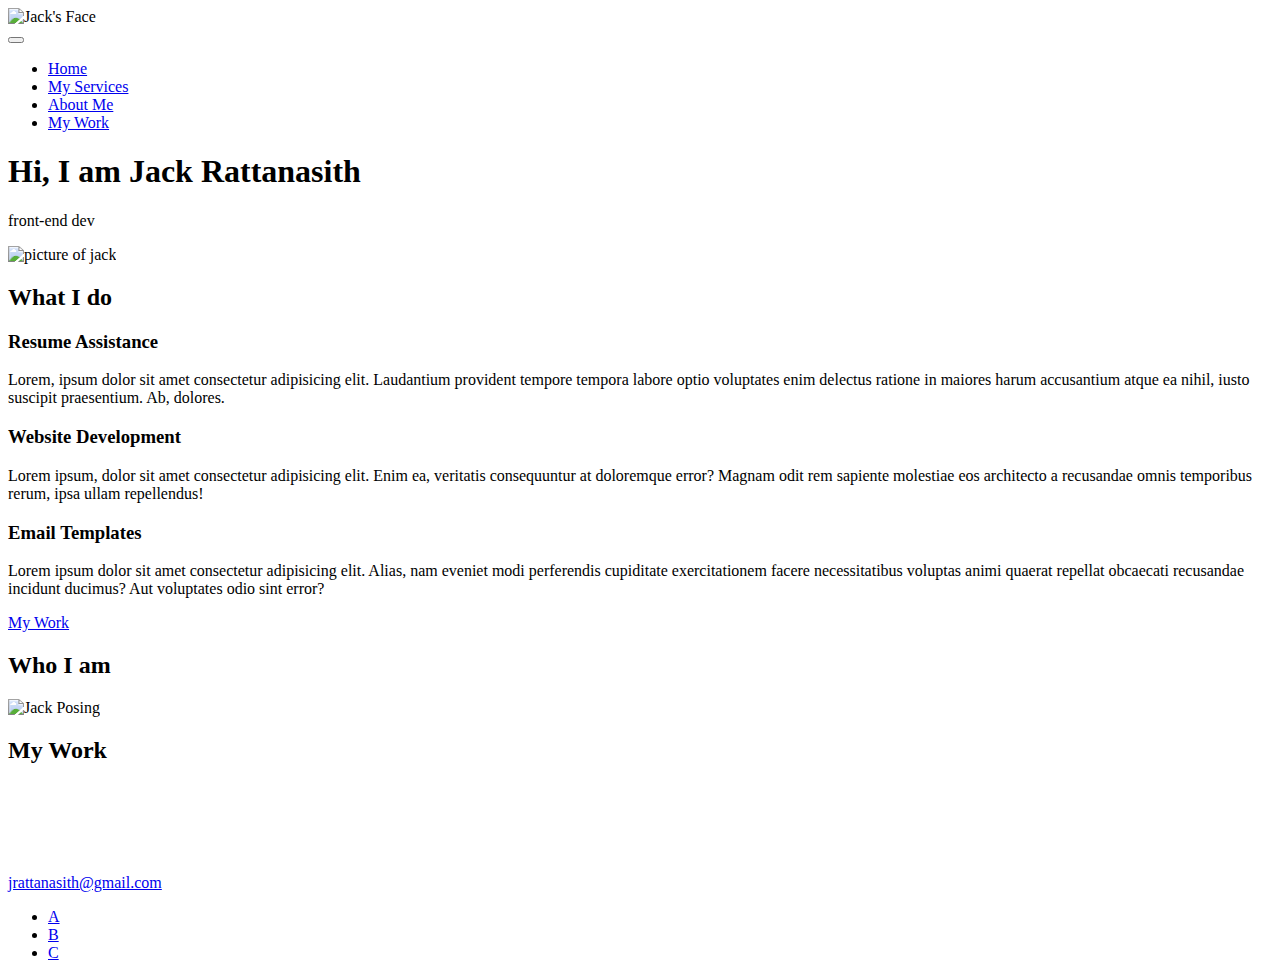
==== index.html @ 310f14c0 "first-actual-commit" ====
<!DOCTYPE html>

<html>
    <head>
        <meta charset="utf-8">
        <meta http-equiv="X-UA-Compatible" content="IE=edge">
        <meta name="description" content="">
        <meta name="viewport" content="width=device-width, initial-scale=1">
        <link rel="stylesheet" href="style.css">
        <title>Jack Rattanasith's Portfolio Website</title>
    </head>
    <body>
        <header>
            <div class="logo">
                <img src="#" alt="Jack's Face"> 
            </div>
            <button class="nav-toggle" aria-label="toggle navigation">
                <span class="hamburger"></span>
            </button>
            <nav class="nav">
                <ul class="nav__list">
                    <li class="nav-item"><a href="#home" class="nav__link">Home</a></li>
                    <li class="nav-item"><a href="#services" class="nav__link">My Services</a></li>
                    <li class="nav-item"><a href="#about" class="nav__link">About Me</a></li>
                    <li class="nav-item"><a href="#work" class="nav__link">My Work</a></li>
                </ul>
            </nav>
        </header>
        
        <!-- Introduction -->
        <section class="intro" id="home">
            <h1 class="section__title section__title--intro">
                Hi, I am <strong>Jack Rattanasith</strong>
            </h1>
            <p class="section__subtitle section__subtitle--intro">front-end dev</p>
            <img src="#" alt="picture of jack">
        </section>
        
        <!-- My Services -->
        <section class="my-services" id="services">
            <h2 class="section__title section_title--services">What I do</h2>
            <div class="services">
                <div class="service">
                    <h3>Resume Assistance</h3>
                    <p>Lorem, ipsum dolor sit amet consectetur adipisicing elit. Laudantium provident tempore tempora labore optio voluptates enim delectus ratione in maiores harum accusantium atque ea nihil, iusto suscipit praesentium. Ab, dolores.</p>
                </div> <!-- service -->

                <div class="service">
                <h3>Website Development</h3>
                <p>Lorem ipsum, dolor sit amet consectetur adipisicing elit. Enim ea, veritatis consequuntur at doloremque error? Magnam odit rem sapiente molestiae eos architecto a recusandae omnis temporibus rerum, ipsa ullam repellendus!</p>
                </div> <!-- service -->

                <div class="service">
                <h3>Email Templates</h3>
                <p>Lorem ipsum dolor sit amet consectetur adipisicing elit. Alias, nam eveniet modi perferendis cupiditate exercitationem facere necessitatibus voluptas animi quaerat repellat obcaecati recusandae incidunt ducimus? Aut voluptates odio sint error?</p>
                </div> <!-- service -->
            </div>  <!-- services -->

            <a href="#work" class="btn">My Work</a>
        </section>

        <!-- About Me -->

        <section class="about-me" id="about">
            <h2 class="section__title section__title--about">Who I am</h2>
            <p class="section__subtitle section __subtitle--about"></p>

            <div class="about-me__body">
                <p></p>
                <p></p>
            </div>

            <img src="#" alt="Jack Posing">
        </section>

        <!-- My Work -->
        <section class="my-work" id="work">
            <h2 class="section__title">My Work</h2>
            <p class="section__subtitle"></p>

            <!-- Portfolio item #1 -->
            <div class="portfolio">
                <a href="#" class="portfolio__item">
                    <img src="#" alt="" class="portfolio__img">
                </a>

            <!-- Portfolio item #1 -->
            <div class="portfolio">
                <a href="#" class="portfolio__item">
                    <img src="#" alt="" class="portfolio__img">
                </a>

            <!-- Portfolio item #1 -->
            <div class="portfolio">
                <a href="#" class="portfolio__item">
                    <img src="#" alt="" class="portfolio__img">
                </a>

            <!-- Portfolio item #1 -->
            <div class="portfolio">
                <a href="#" class="portfolio__item">
                    <img src="#" alt="" class="portfolio__img">
                </a>

            <!-- Portfolio item #1 -->
            <div class="portfolio">
                <a href="#" class="portfolio__item">
                    <img src="#" alt="" class="portfolio__img">
                </a>
            </div>
        </section>

        <script src="index.js" async defer></script>
    
    <!-- Footer -->
        <footer>
            <a href="mailto:jrattaasith@gmail.com" class="footer-link">jrattanasith@gmail.com</a>
            <ul class="social-list">
                <li class="social-list__item"><a class="social-list__link" href="https://twitter.com/JerceusPackson">A</a></li>
                <li class="social-list__item"><a class="social-list__link" href="https://github.com/jrattanasith">B</a></li>
                <li class="social-list__item"><a class="social-list__link" href="https://dev.to/jrattanasith">C</a></li>
            </ul>
        </footer>
    </body>
</html>
---- style.css ----
@media screen and (max-width: 1200px) {
    .main-container{
      width: 95%;
    }
  }

  @media screen and (max-width: 800px) {
    .intro-wrapper{
      
    grid-template-columns: 1fr;
    grid-template-areas: 
        'nav-wrapper'
        'left-column' 
        'right-column'
    ;
    }
    .right-column{
      justify-content: center;
    }
  }
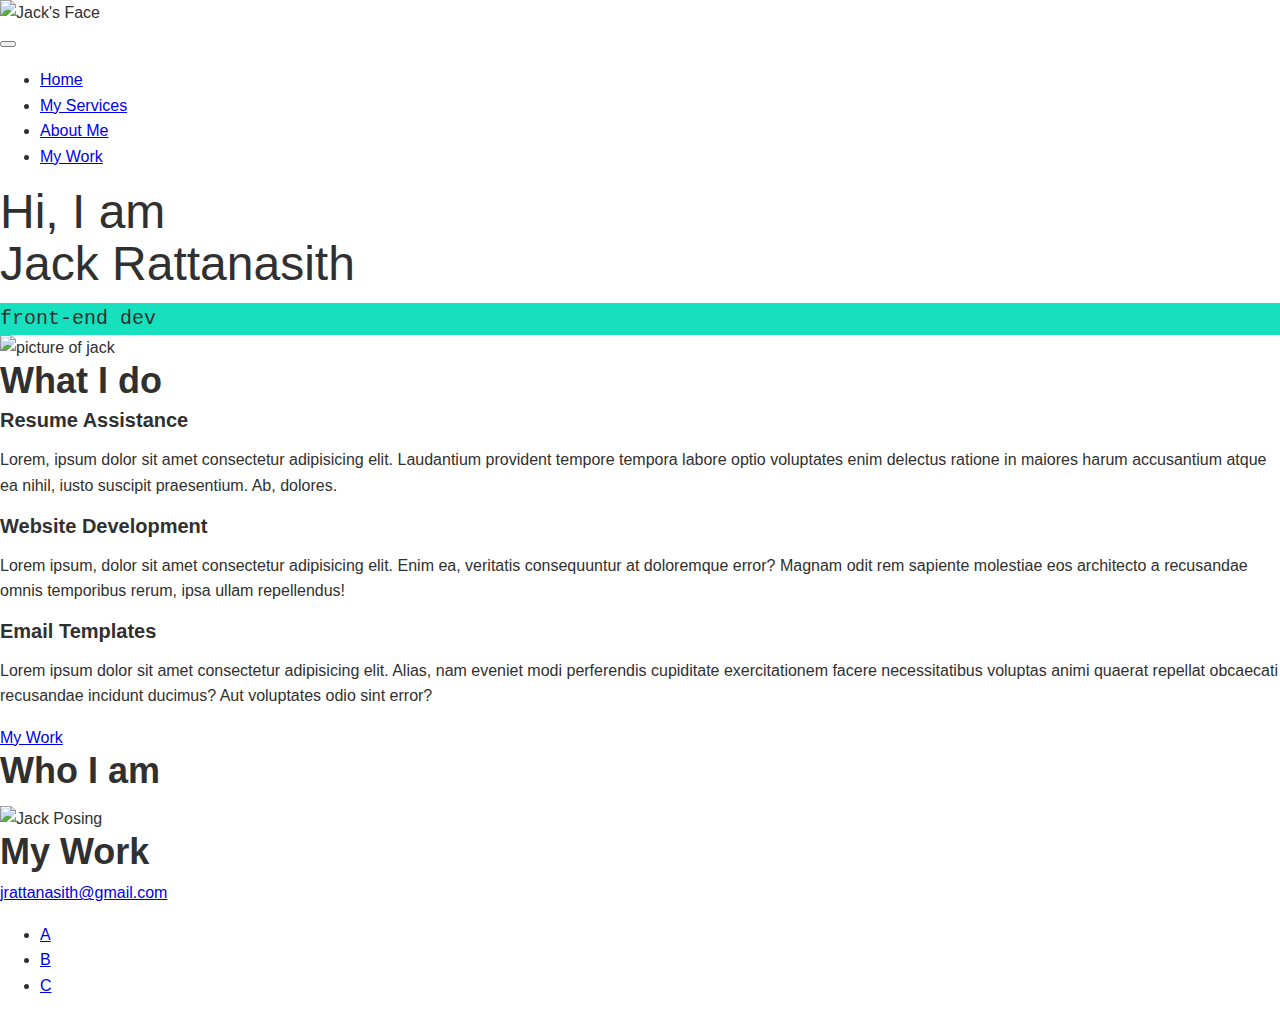
==== commit fe3f66a4: "finished chaper 7 of the video" ====
--- a/index.html
+++ b/index.html
@@ -7,6 +7,9 @@
         <meta name="description" content="">
         <meta name="viewport" content="width=device-width, initial-scale=1">
         <link rel="stylesheet" href="style.css">
+
+        <!-- Add a better font later -->
+        <link href="https://fonts.googleapis.com/css2?family=Roboto+Mono:wght@500&display=swap" rel="stylesheet">
         <title>Jack Rattanasith's Portfolio Website</title>
     </head>
     <body>
--- a/style.css
+++ b/style.css
@@ -1,20 +1,85 @@
-@media screen and (max-width: 1200px) {
-    .main-container{
-      width: 95%;
-    }
+ *,
+ *::before,
+ *::after {
+  box-sizing: border-box;
+ }
+
+/* Custom Properties, update for my own design */
+
+ :root {
+  --ff-primary: 'Source Sans Pro', sans-serif;
+  --ff-secondary:'Source Code Pro', monospace;
+
+  --fw-reg: 300;
+  --fw-bold: 900;
+
+  --clr-bg: #fff;
+  --clr-dark: #303030;
+  --clr-accent: #16e0bd;
+ 
+  --fs-h1: 3rem;
+  --fs-h2: 2.25rem;
+  --fs-h3: 1.25rem;
+  --fs-body: 1rem;
+}
+
+.section__title {
+margin-bottom: .25em;
+}
+
+.section__title--intro{
+  font-weight: var(--fw-reg);
+}
+
+.section__title--intro strong {
+display: block;
+}
+
+.section__subtitle{
+  margin: 0;
+  font-size: var(--fs-h3);
+}
+
+.section__subtitle--intro,
+.section__subtitle--about {
+  background: var(--clr-accent);
+  font-family: var(--ff-secondary);
+}
+
+@media screen and (max-width: 800px) {
+  :root {
+    --fs-h1: 4.5rem;
+    --fs-h2: 3.75rem;
+    --fs-h3: 1.5rem;
+    --fs-body: 1.125rem;
   }
+}
 
-  @media screen and (max-width: 800px) {
-    .intro-wrapper{
-      
-    grid-template-columns: 1fr;
-    grid-template-areas: 
-        'nav-wrapper'
-        'left-column' 
-        'right-column'
-    ;
-    }
-    .right-column{
-      justify-content: center;
-    }
-  }+/* General Styles */
+
+body{
+  background: var(--clr-light);
+  color: var(--clr-dark);
+  margin: 0;
+  font-family: var(--ff-primary);
+  font-size: var(--fs-body);
+  line-height: 1.6;
+}
+
+img{
+  display: block;
+  max-width: 100%;
+}
+
+/* Typography */
+
+h1,
+h2,
+h3 {
+  line-height: 1.1;
+  margin: 0;
+}
+
+h1 {  font-size: var(--fs-h1)}
+h2 {  font-size: var(--fs-h2)}
+h3 {  font-size: var(--fs-h3)}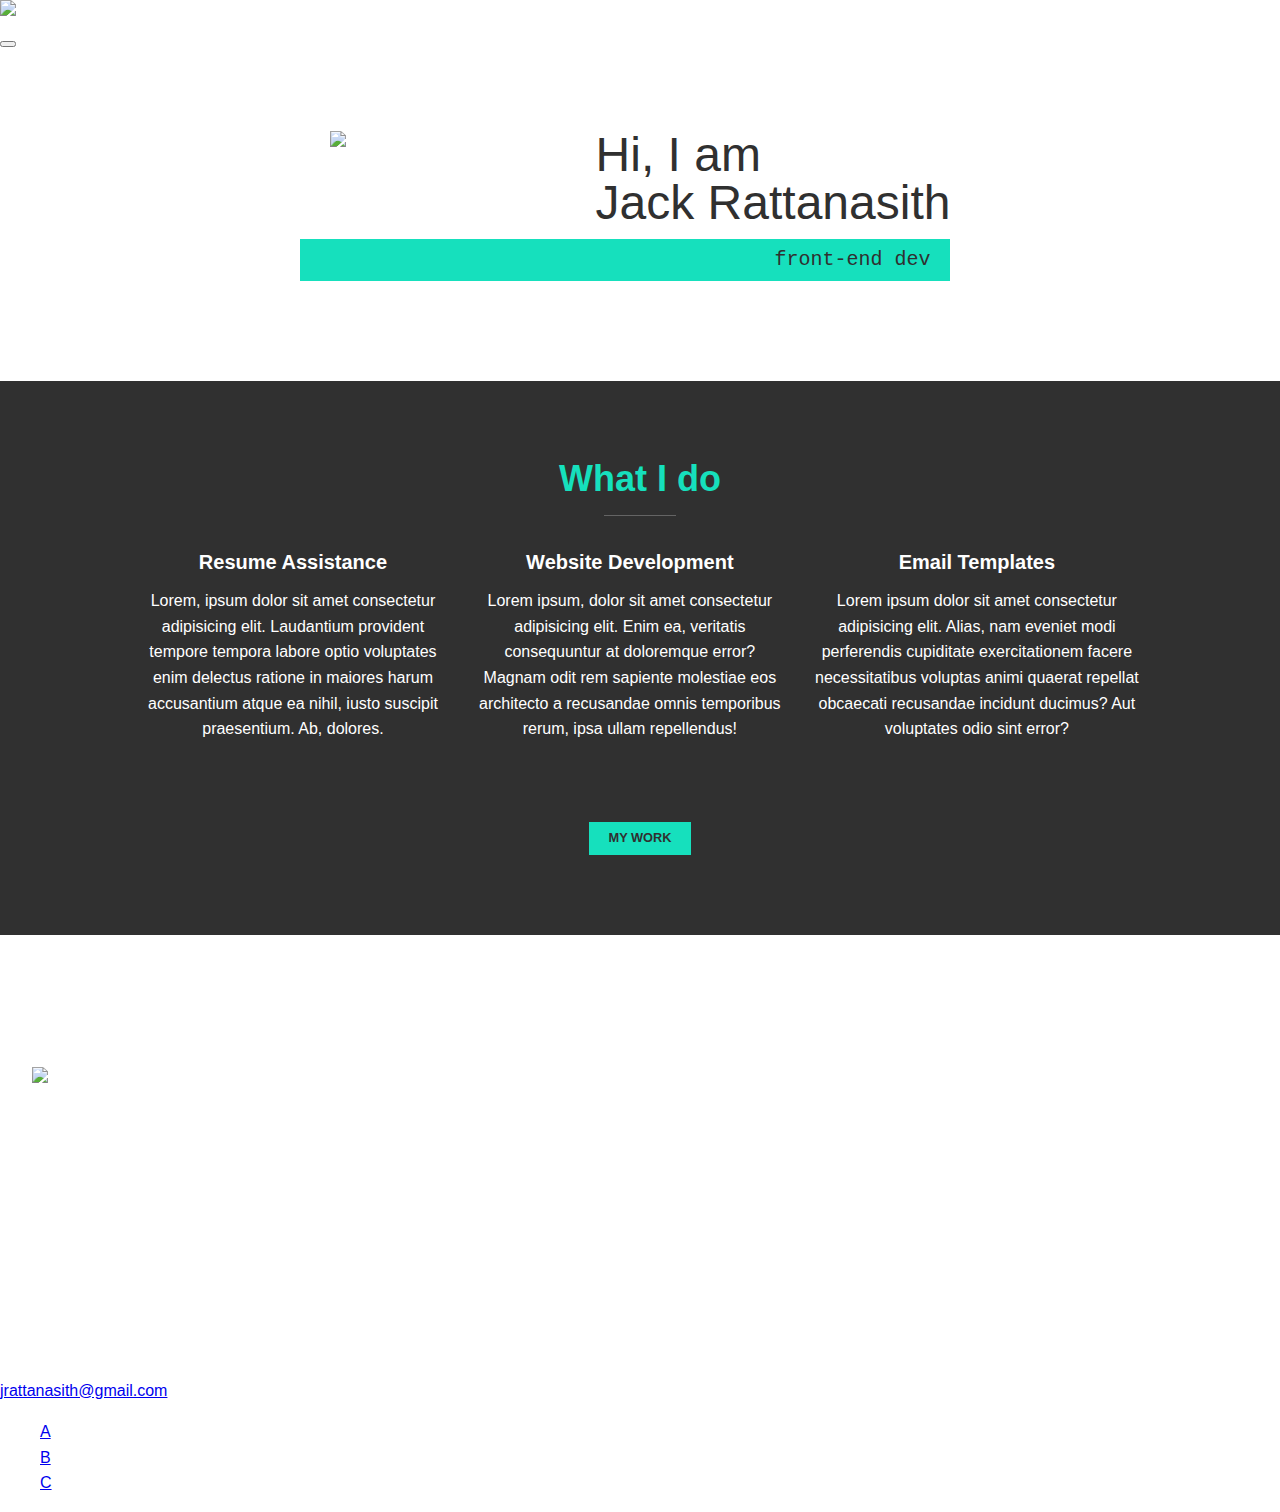
==== commit 77e214b4: "what I do section" ====
--- a/index.html
+++ b/index.html
@@ -36,12 +36,12 @@
                 Hi, I am <strong>Jack Rattanasith</strong>
             </h1>
             <p class="section__subtitle section__subtitle--intro">front-end dev</p>
-            <img src="#" alt="picture of jack">
+            <img src="#" alt="picture of jack" class="intro__img">
         </section>
         
         <!-- My Services -->
         <section class="my-services" id="services">
-            <h2 class="section__title section_title--services">What I do</h2>
+            <h2 class="section__title section__title--services">What I do</h2>
             <div class="services">
                 <div class="service">
                     <h3>Resume Assistance</h3>
@@ -59,7 +59,7 @@
                 </div> <!-- service -->
             </div>  <!-- services -->
 
-            <a href="#work" class="btn">My Work</a>
+            <a href="#work" class="btn"><strong>My Work</strong></a>
         </section>
 
         <!-- About Me -->
--- a/style.css
+++ b/style.css
@@ -14,6 +14,7 @@
   --fw-bold: 900;
 
   --clr-bg: #fff;
+  --clr-light: white;
   --clr-dark: #303030;
   --clr-accent: #16e0bd;
  
@@ -21,6 +22,9 @@
   --fs-h2: 2.25rem;
   --fs-h3: 1.25rem;
   --fs-body: 1rem;
+
+  --bs: .25em 0.25em 0.75em rgba(0,0,0,.25),
+        0.125em 0.125 0.25em rgba(0,0,0,.15);
 }
 
 .section__title {
@@ -29,6 +33,7 @@
 
 .section__title--intro{
   font-weight: var(--fw-reg);
+  color: var(--clr-dark);
 }
 
 .section__title--intro strong {
@@ -43,7 +48,28 @@
 .section__subtitle--intro,
 .section__subtitle--about {
   background: var(--clr-accent);
+  padding: .25em 1em;
   font-family: var(--ff-secondary);
+  margin-bottom: 1em;
+  color: var(--clr-dark);
+}
+
+/* header */
+
+nav { display: none;} 
+
+/* Intro Section */
+
+.intro{
+  position: relative;
+}
+
+.intro__img {
+  box-shadow: var(--bs);
+}
+
+.section__subtitle--intro {
+  display: inline-block; /* Optional */
 }
 
 @media screen and (max-width: 800px) {
@@ -55,11 +81,91 @@
   }
 }
 
+@media (min-width: 600px) {
+  .intro {
+    display: grid;
+    width: min-content;
+    margin: 0 auto;
+    grid-column-gap: 1em;
+    grid-template-areas: 
+      "img title"
+      "img subtitle";
+    grid-template-columns: min-content max-content;
+  }
+}
+
+.intro__img{
+  grid-area: img;
+  min-width: 250px;
+  position: relative;
+  z-index: 2;
+}
+
+.section__subtitle--intro {
+  align-self: start;
+  grid-column: -1 / 1;
+  grid-row: 2;
+  text-align: right;
+  position: relative;
+  left: -1.5em;
+  width: calc(100% + 1.5em);
+}
+
+/* My services section */
+
+.my-services {
+  background-color: var(--clr-dark);
+  color: var(--clr-light);
+  background-image: url(); /* !Insert an image here for the background */
+  background-size: cover;
+  /* background-blend-mode: multiply; !Change depending on readibility of text */
+  color: var(--clr-light);
+  text-align: center;
+}
+
+.section__title--services {
+  color: var(--clr-accent);
+  position: relative;
+}
+
+.section__title--services::after{
+  content: '';
+  display: block;
+  width: 2em;
+  height: 1px;
+  margin: 0.5em auto 1em;
+  background: white;
+  opacity: 0.25;
+}
+
+.service{
+  max-width: 500px;
+  margin: 0 auto;
+}
+
+.services{
+  margin-bottom: 4em;
+}
+
+@media (min-width:800px) {
+  .services {
+    display: flex;
+    max-width: 1000px;
+    margin-left: auto;
+    margin-right: auto;
+  }
+  
+  .service + .service {
+    margin-left: 2em;
+  }
+}
+
+
 /* General Styles */
 
 body{
   background: var(--clr-light);
-  color: var(--clr-dark);
+  color: var(--clr-light);
   margin: 0;
   font-family: var(--ff-primary);
   font-size: var(--fs-body);
@@ -71,12 +177,40 @@
   max-width: 100%;
 }
 
+section {
+  padding: 5em 2em;
+}
+
+:focus {
+  outline: 3px solid var(--clr-accent);
+  outline-offset: 3px;
+}
+
+/* Buttons */
+
+.btn{
+  display: inline-block;
+  padding: .5em 1.5em;
+  background: var(--clr-accent);
+  color: var(--clr-dark);
+  text-decoration: none;
+  cursor: pointer;
+  font-size: .8rem;
+  text-transform: uppercase;
+  transition: transform 200ms ease-in-out;
+}
+
+.btn:hover{
+  transform: scale(1.1);
+}
+
+
 /* Typography */
 
 h1,
 h2,
 h3 {
-  line-height: 1.1;
+  line-height: 1;
   margin: 0;
 }
 
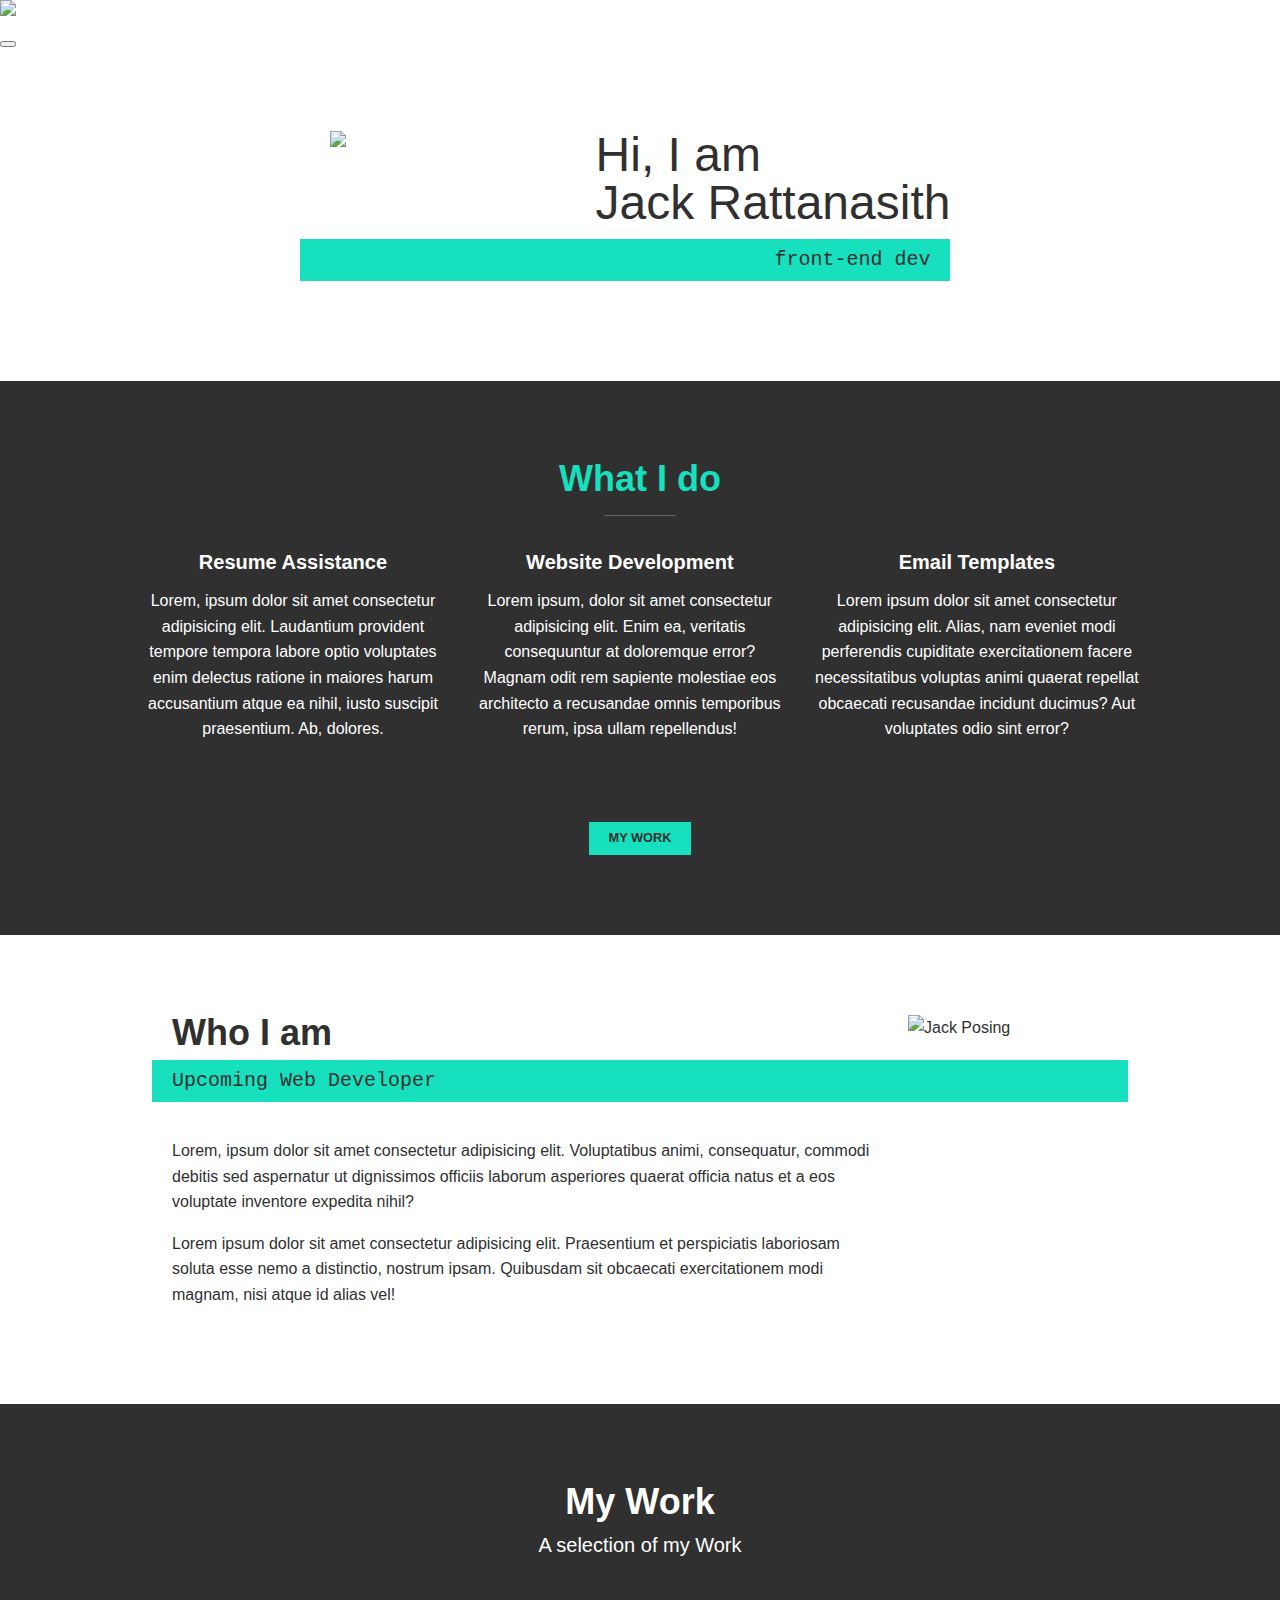
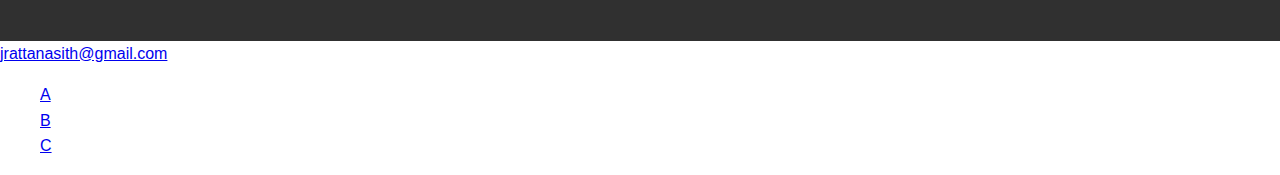
==== commit 29cc2150: "readme + about section" ====
--- a/index.html
+++ b/index.html
@@ -15,7 +15,7 @@
     <body>
         <header>
             <div class="logo">
-                <img src="#" alt="Jack's Face"> 
+                <img src="#" alt="Jack's logo"> 
             </div>
             <button class="nav-toggle" aria-label="toggle navigation">
                 <span class="hamburger"></span>
@@ -66,20 +66,20 @@
 
         <section class="about-me" id="about">
             <h2 class="section__title section__title--about">Who I am</h2>
-            <p class="section__subtitle section __subtitle--about"></p>
+            <p class="section__subtitle section__subtitle--about">Upcoming Web Developer</p>
 
             <div class="about-me__body">
-                <p></p>
-                <p></p>
+                <p>Lorem, ipsum dolor sit amet consectetur adipisicing elit. Voluptatibus animi, consequatur, commodi debitis sed aspernatur ut dignissimos officiis laborum asperiores quaerat officia natus et a eos voluptate inventore expedita nihil?</p>
+                <p>Lorem ipsum dolor sit amet consectetur adipisicing elit. Praesentium et perspiciatis laboriosam soluta esse nemo a distinctio, nostrum ipsam. Quibusdam sit obcaecati exercitationem modi magnam, nisi atque id alias vel!</p>
             </div>
 
-            <img src="#" alt="Jack Posing">
+            <img src="#" alt="Jack Posing" class="about-me__img">
         </section>
 
         <!-- My Work -->
         <section class="my-work" id="work">
             <h2 class="section__title">My Work</h2>
-            <p class="section__subtitle"></p>
+            <p class="section__subtitle">A selection of my Work</p>
 
             <!-- Portfolio item #1 -->
             <div class="portfolio">
--- a/style.css
+++ b/style.css
@@ -25,33 +25,6 @@
 
   --bs: .25em 0.25em 0.75em rgba(0,0,0,.25),
         0.125em 0.125 0.25em rgba(0,0,0,.15);
-}
-
-.section__title {
-margin-bottom: .25em;
-}
-
-.section__title--intro{
-  font-weight: var(--fw-reg);
-  color: var(--clr-dark);
-}
-
-.section__title--intro strong {
-display: block;
-}
-
-.section__subtitle{
-  margin: 0;
-  font-size: var(--fs-h3);
-}
-
-.section__subtitle--intro,
-.section__subtitle--about {
-  background: var(--clr-accent);
-  padding: .25em 1em;
-  font-family: var(--ff-secondary);
-  margin-bottom: 1em;
-  color: var(--clr-dark);
 }
 
 /* header */
@@ -160,6 +133,60 @@
   }
 }
 
+.about-me {
+  max-width: 1000px;
+  margin: 0 auto;
+  color: var(--clr-dark);
+}
+
+.about-me__img {
+  box-shadow: var(--bs);
+}
+
+@media (min-width: 600px) {
+  .about-me {
+    display: grid;
+    grid-template-columns: 1fr 200px;
+    grid-template-areas: 
+      "title img"
+      "subtitle img"
+      "text img";
+    grid-column-gap: 2em;
+  }
+
+.section__title--about {
+  grid-area: title;
+}
+
+.section__subtitle--about {
+  grid-column: 1 / -1;
+  grid-row: 2;
+  position: relative;
+  left: -1em;
+  width: calc(100% + 2em);
+  padding-left: 1em;
+  padding-right:calc(200px + 2em);
+}
+
+  .about-me__img {
+    grid-area: img;
+    position: relative;
+    z-index: 2;
+  }
+}
+
+/** My Work */
+
+.my-work {
+  background-color: var(--clr-dark);
+  color: var(--clr-light);
+  text-align: center; 
+}
+
+.portfolio {
+  display: grid;
+  grid-template-columns: repeat(auto-fit, minmax (300px, 1fr));
+}
 
 /* General Styles */
 
@@ -216,4 +243,37 @@
 
 h1 {  font-size: var(--fs-h1)}
 h2 {  font-size: var(--fs-h2)}
-h3 {  font-size: var(--fs-h3)}+h3 {  font-size: var(--fs-h3)}
+
+.section__title {
+  margin-bottom: .25em;
+  }
+  
+  .section__title--intro{
+    font-weight: var(--fw-reg);
+    color: var(--clr-dark);
+  }
+  
+  .section__title--intro strong {
+  display: block;
+  }
+  
+  .section__subtitle{
+    margin: 0;
+    font-size: var(--fs-h3);
+  }
+  
+  .section__subtitle--intro,
+  .section__subtitle--about {
+    background: var(--clr-accent);
+    padding: .25em 1em;
+    font-family: var(--ff-secondary);
+    margin-bottom: 1em;
+    color: var(--clr-dark);
+  }
+
+.section__subtitle--work {
+  color: var(--clr-accent);
+  font-weight: var(--fw-bold);
+  margin-bottom: 1em;
+}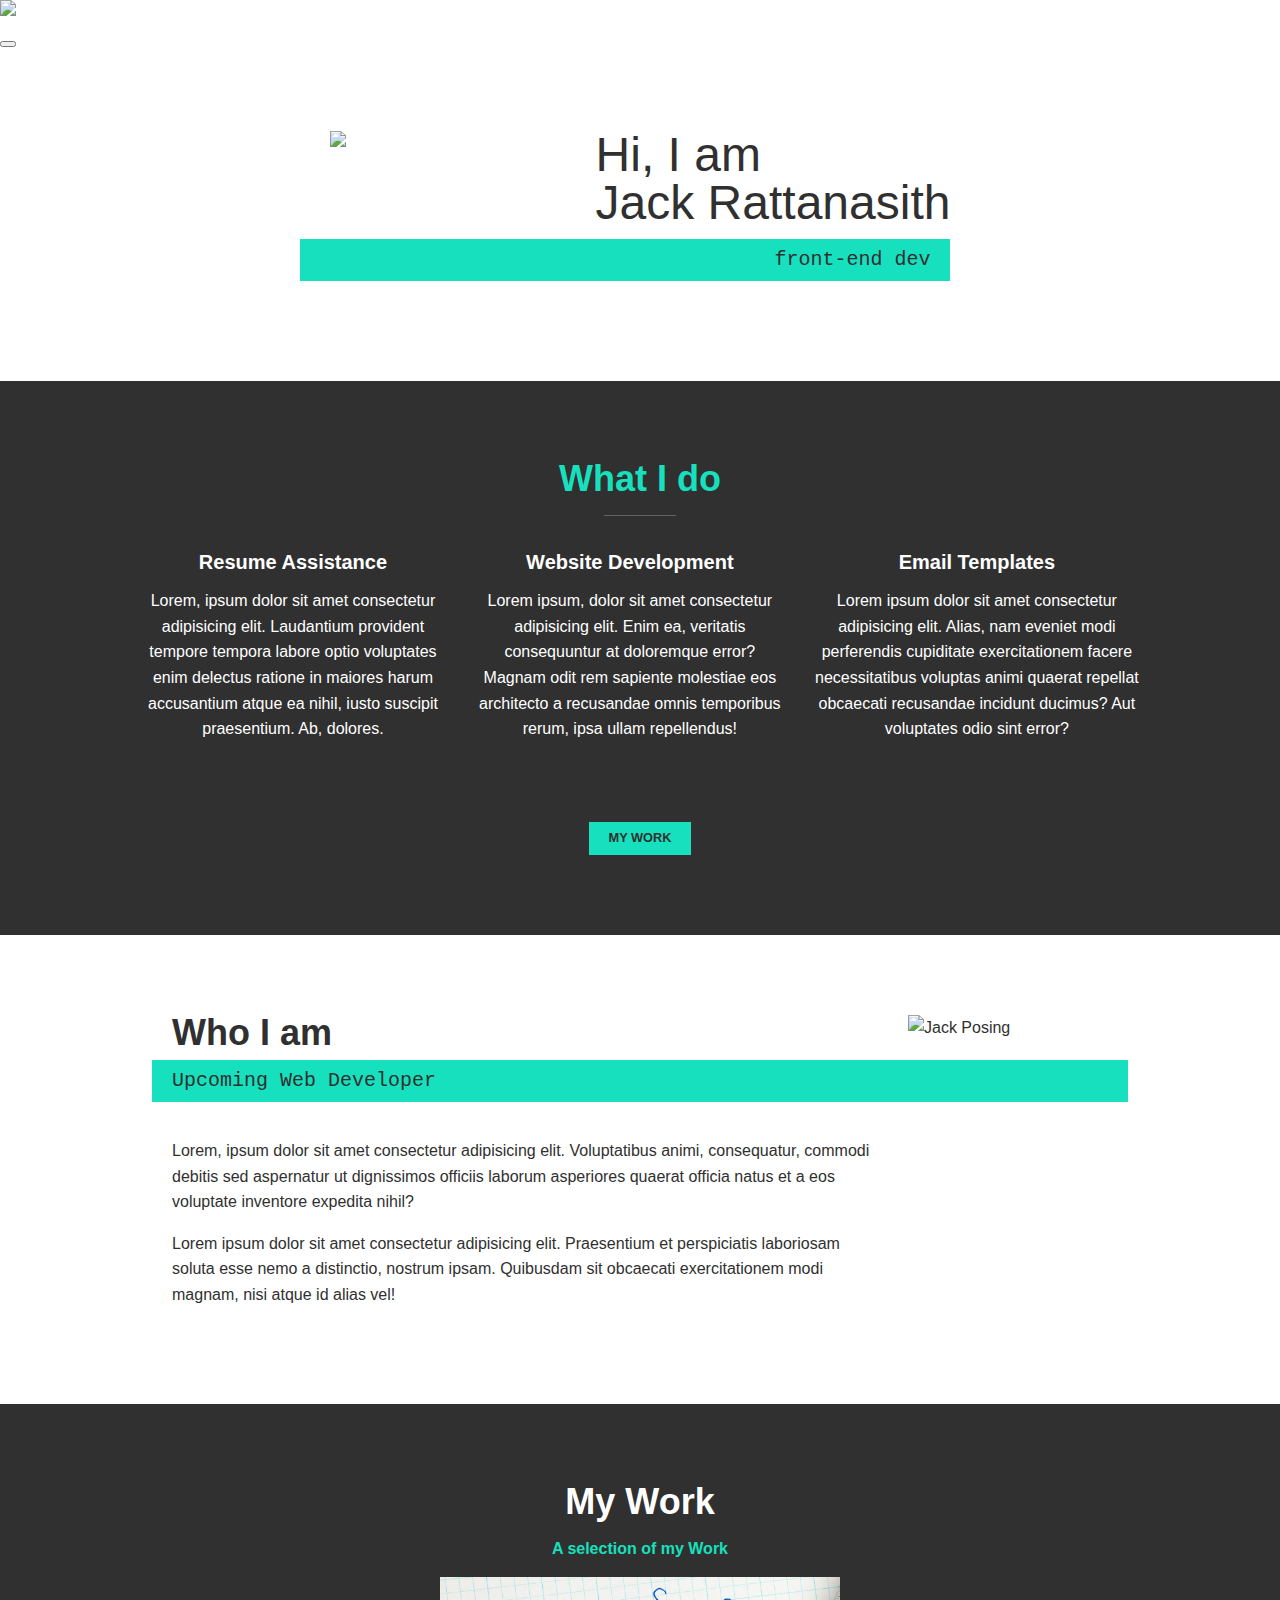
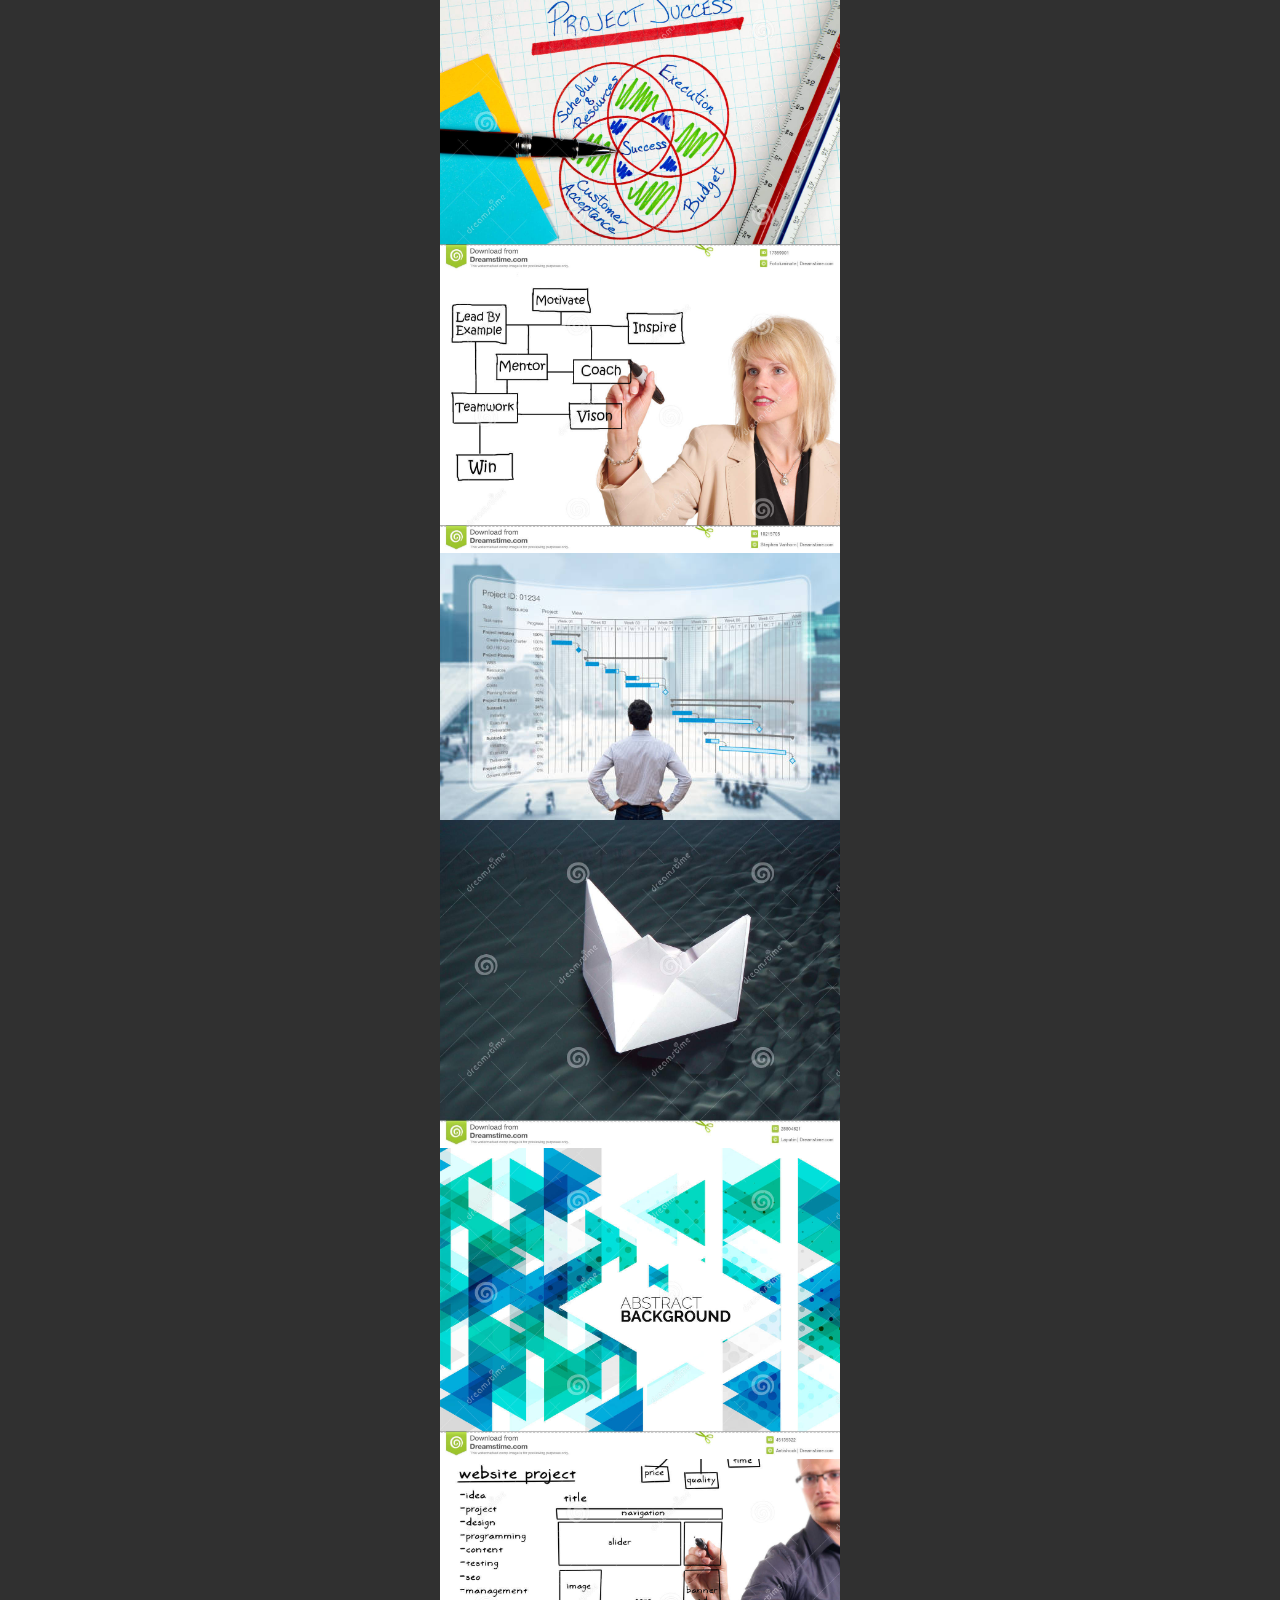
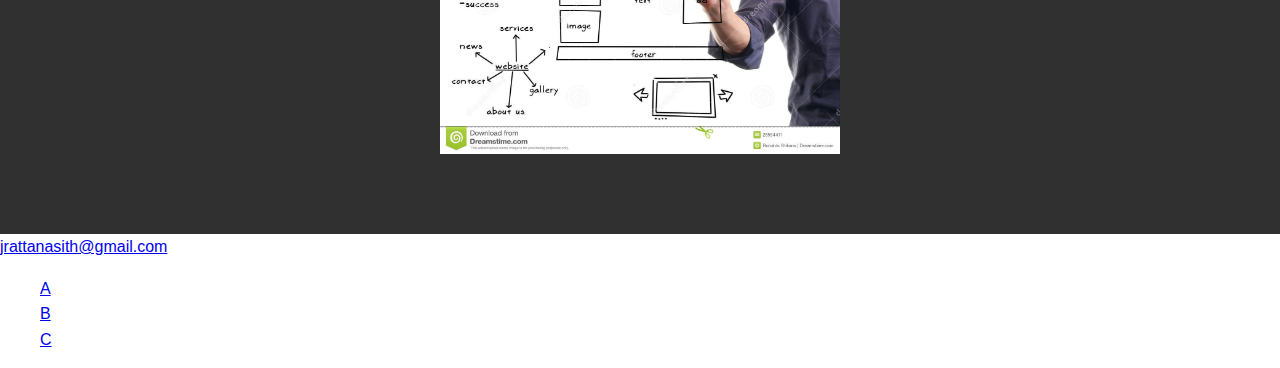
==== commit 18974af8: "next add social icons" ====
--- a/index.html
+++ b/index.html
@@ -79,36 +79,43 @@
         <!-- My Work -->
         <section class="my-work" id="work">
             <h2 class="section__title">My Work</h2>
-            <p class="section__subtitle">A selection of my Work</p>
+            <p class="section__subtitle--work">A selection of my Work</p>
 
             <!-- Portfolio item #1 -->
             <div class="portfolio">
                 <a href="#" class="portfolio__item">
-                    <img src="#" alt="" class="portfolio__img">
+                    <img src="assets\business-project-management-success-factors-17369901.jpg" alt="" class="portfolio__img">
                 </a>
 
             <!-- Portfolio item #1 -->
             <div class="portfolio">
                 <a href="#" class="portfolio__item">
-                    <img src="#" alt="" class="portfolio__img">
+                    <img src="assets\business-success-10215705.jpg" alt="" class="portfolio__img">
                 </a>
 
             <!-- Portfolio item #1 -->
             <div class="portfolio">
                 <a href="#" class="portfolio__item">
-                    <img src="#" alt="" class="portfolio__img">
+                    <img src="assets\istockphoto-1283488555-612x612.jpg" alt="" class="portfolio__img">
                 </a>
 
             <!-- Portfolio item #1 -->
             <div class="portfolio">
                 <a href="#" class="portfolio__item">
-                    <img src="#" alt="" class="portfolio__img">
+                    <img src="assets\paper-ship-28804621.jpg" alt="" class="portfolio__img">
                 </a>
 
             <!-- Portfolio item #1 -->
             <div class="portfolio">
                 <a href="#" class="portfolio__item">
-                    <img src="#" alt="" class="portfolio__img">
+                    <img src="assets\triangles-geometric-clean-abstract-background-web-business-hi-tech-design-template-45135322.jpg" alt="" class="portfolio__img">
+                </a>
+            </div>
+
+            <!-- Portfolio item #1 -->
+            <div class="portfolio">
+                <a href="#" class="portfolio__item">
+                    <img src="assets\website-development-project-whiteboard-26554471.jpg" alt="" class="portfolio__img">
                 </a>
             </div>
         </section>
--- a/style.css
+++ b/style.css
@@ -185,7 +185,32 @@
 
 .portfolio {
   display: grid;
-  grid-template-columns: repeat(auto-fit, minmax (300px, 1fr));
+  grid-template-columns: repeat(auto-fit, minmax(400px, 1fr));
+  max-width: 400px;
+  margin: 0 auto;
+}
+
+.portfolio__item {
+  background: var(--clr-accent);
+  overflow: hidden;
+}
+
+.portfolio__img {
+  transition: 
+  transform 750ms cubic-bezier(.5, 0, .5, 1),
+  opacity 250ms linear;
+}
+
+.portfolio__item:focus {
+  position: relative;
+  z-index: 2;
+}
+
+.portfolio__img:hover,
+.portfolio__item:focus .portfolio__img {
+  transform: scale(1.2);
+  opacity: .5;
+  
 }
 
 /* General Styles */
@@ -272,8 +297,8 @@
     color: var(--clr-dark);
   }
 
-.section__subtitle--work {
-  color: var(--clr-accent);
-  font-weight: var(--fw-bold);
-  margin-bottom: 1em;
-}+  .section__subtitle--work {
+    color: var(--clr-accent);
+    font-weight: var(--fw-bold);
+    margin-bottom: 1em;
+  }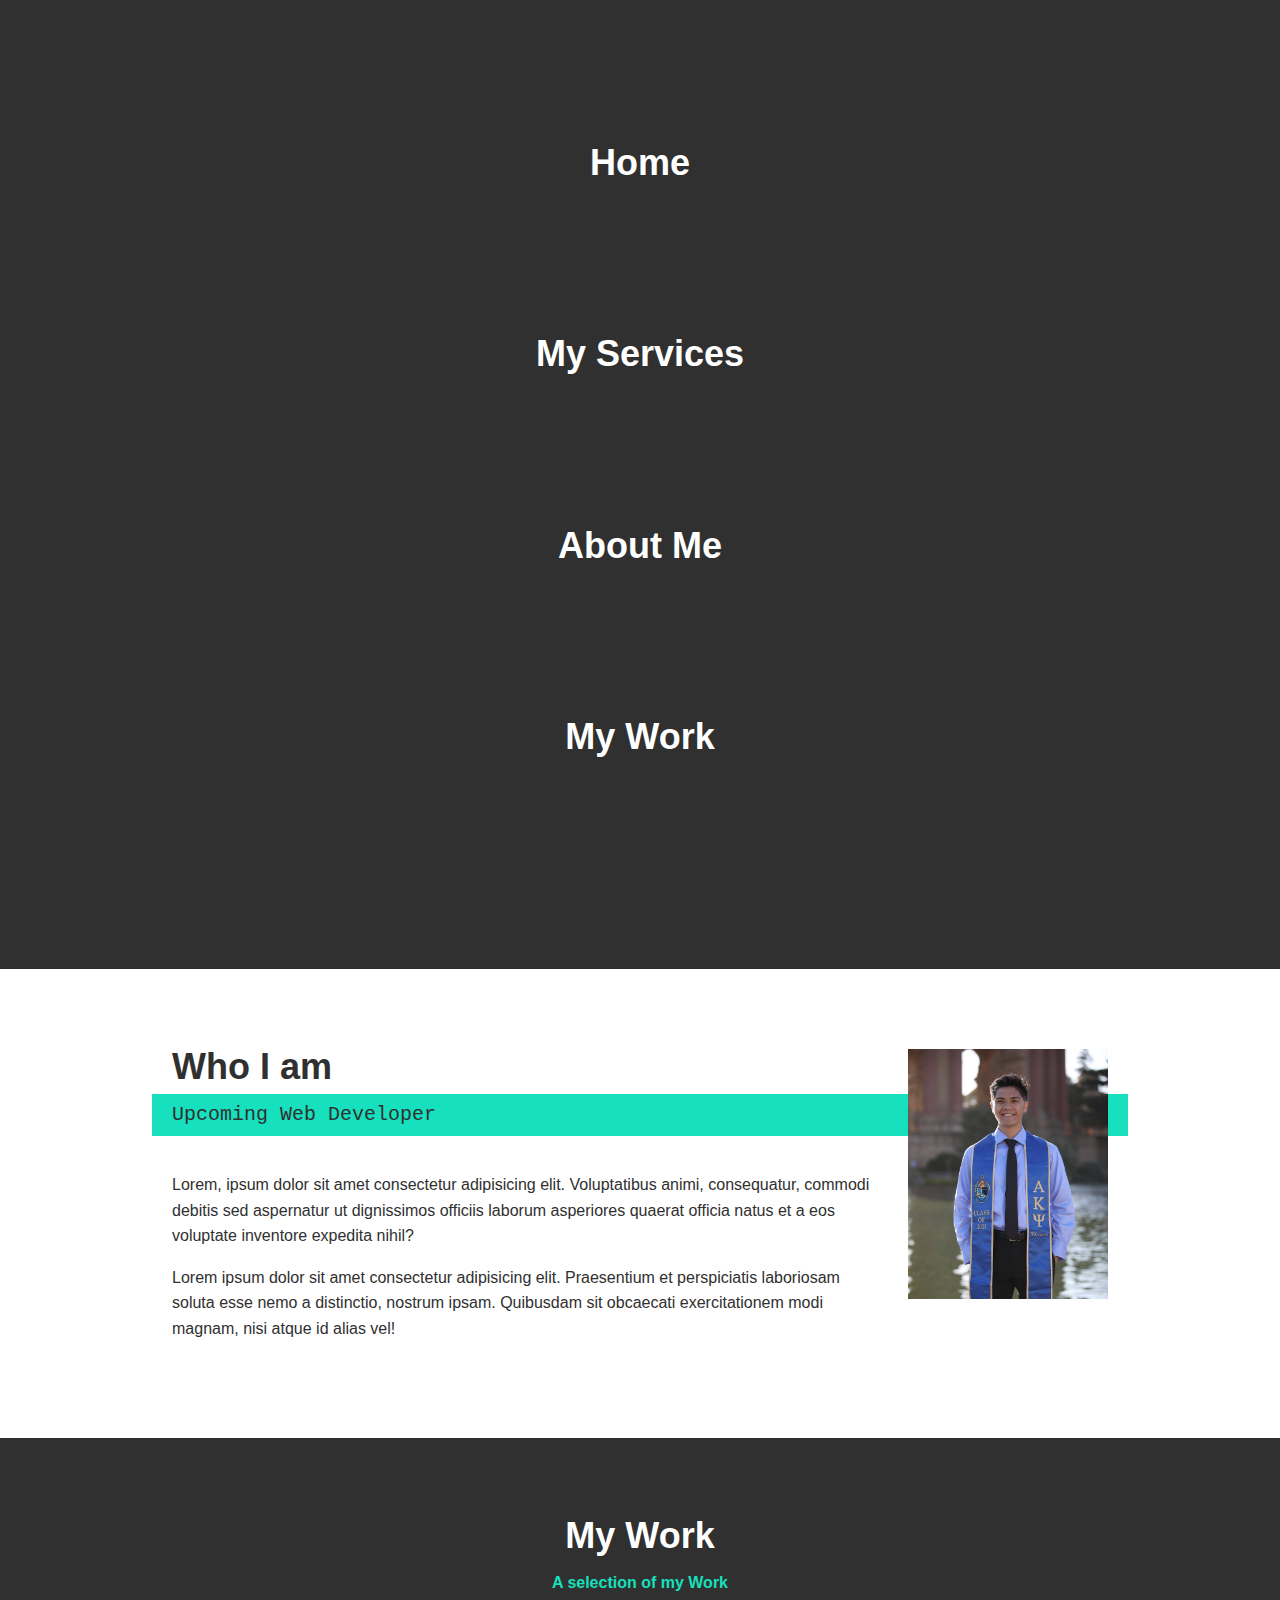
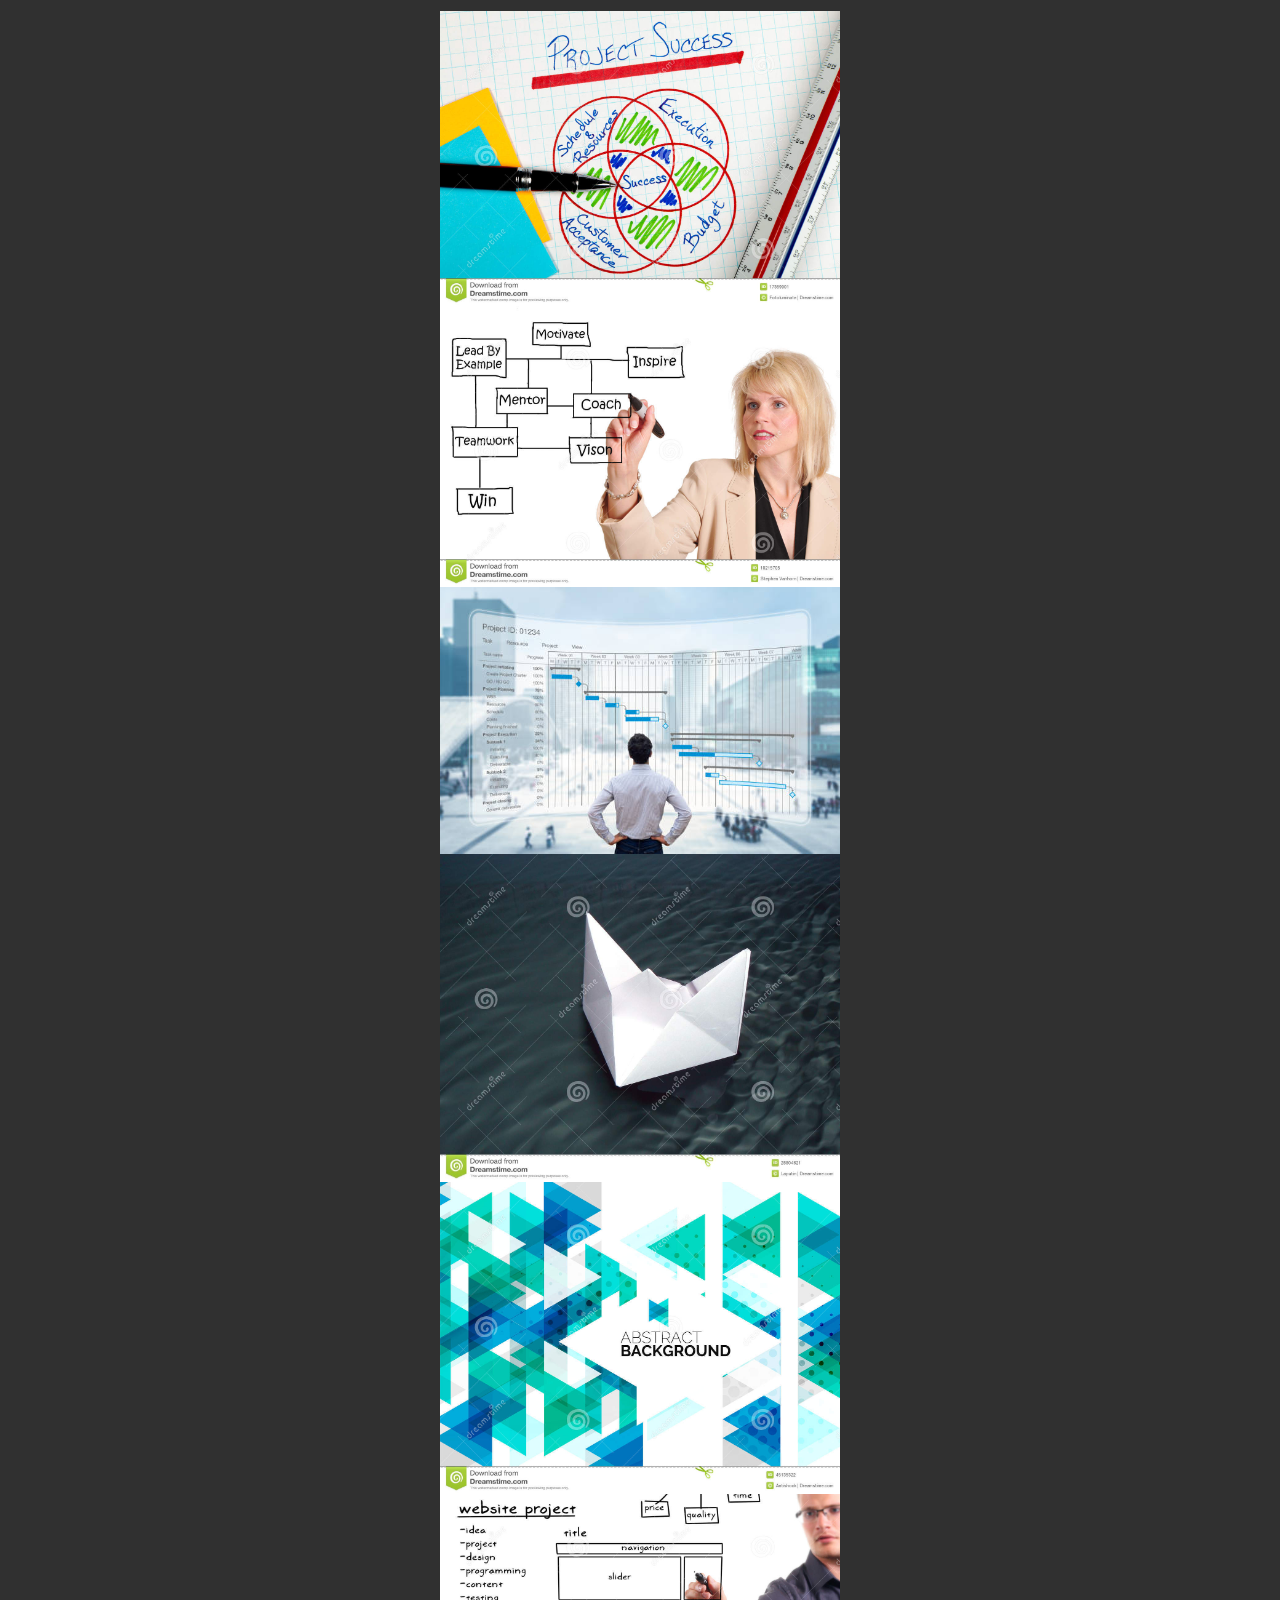
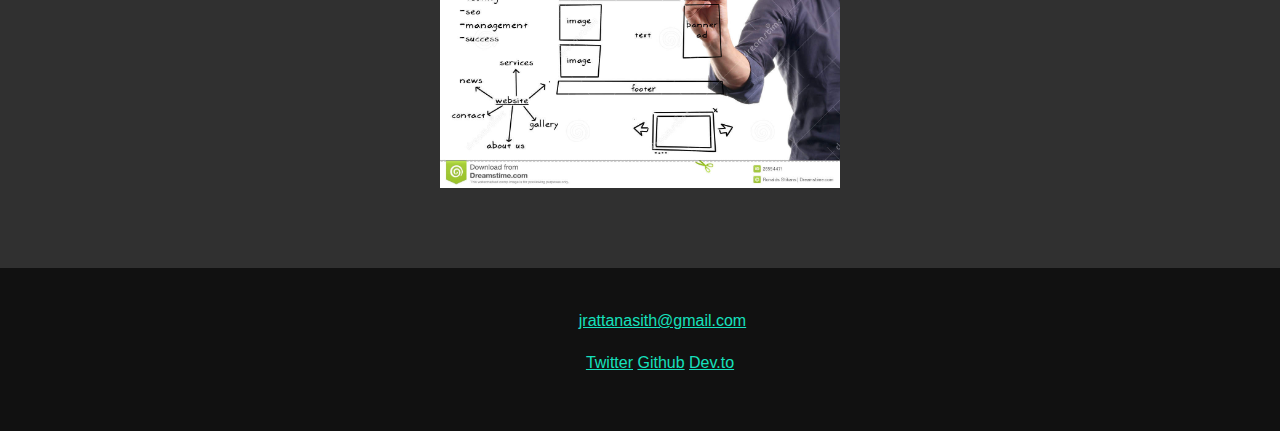
==== commit 6b4e1abd: "footer sucks but added pictures" ====
--- a/index.html
+++ b/index.html
@@ -4,7 +4,7 @@
     <head>
         <meta charset="utf-8">
         <meta http-equiv="X-UA-Compatible" content="IE=edge">
-        <meta name="description" content="">
+        <meta name="description" content="jackarius">
         <meta name="viewport" content="width=device-width, initial-scale=1">
         <link rel="stylesheet" href="style.css">
 
@@ -15,7 +15,7 @@
     <body>
         <header>
             <div class="logo">
-                <img src="#" alt="Jack's logo"> 
+                <img src="assets\personal logo.png" alt="Jack's logo"> 
             </div>
             <button class="nav-toggle" aria-label="toggle navigation">
                 <span class="hamburger"></span>
@@ -36,7 +36,7 @@
                 Hi, I am <strong>Jack Rattanasith</strong>
             </h1>
             <p class="section__subtitle section__subtitle--intro">front-end dev</p>
-            <img src="#" alt="picture of jack" class="intro__img">
+            <img src="assets\photo_jack_rattanasith - Copy.JPG" alt="picture of jack" class="intro__img">
         </section>
         
         <!-- My Services -->
@@ -73,7 +73,7 @@
                 <p>Lorem ipsum dolor sit amet consectetur adipisicing elit. Praesentium et perspiciatis laboriosam soluta esse nemo a distinctio, nostrum ipsam. Quibusdam sit obcaecati exercitationem modi magnam, nisi atque id alias vel!</p>
             </div>
 
-            <img src="#" alt="Jack Posing" class="about-me__img">
+            <img src="assets\Jack Grad pic.jpg" alt="Jack Posing" class="about-me__img">
         </section>
 
         <!-- My Work -->
@@ -119,17 +119,23 @@
                 </a>
             </div>
         </section>
-
-        <script src="index.js" async defer></script>
-    
-    <!-- Footer -->
-        <footer>
-            <a href="mailto:jrattaasith@gmail.com" class="footer-link">jrattanasith@gmail.com</a>
-            <ul class="social-list">
-                <li class="social-list__item"><a class="social-list__link" href="https://twitter.com/JerceusPackson">A</a></li>
-                <li class="social-list__item"><a class="social-list__link" href="https://github.com/jrattanasith">B</a></li>
-                <li class="social-list__item"><a class="social-list__link" href="https://dev.to/jrattanasith">C</a></li>
+        
+        <!-- Footer -->
+        <footer class="footer">
+            <a href="mailto:jrattanasith@gmail.com" class="footer__link" id="email">jrattanasith@gmail.com</a>
+            <ul>
+                <li class="socials">
+                    <a href="https://twitter.com/JerceusPackson">Twitter</a>                    </a>
+                </li>
+                <li class="socials">
+                    <a href="https://github.com/jrattanasith">Github</a>
+                </li>
+                <li class="socials">
+                    <a href="https://dev.to/jrattanasith">Dev.to</a>
+                </li>
             </ul>
         </footer>
+            
+        <script src="index.js" async defer></script>
     </body>
-</html>+    </html>--- a/style.css
+++ b/style.css
@@ -4,7 +4,7 @@
   box-sizing: border-box;
  }
 
-/* Custom Properties, update for my own design */
+/* Custom Properties */
 
  :root {
   --ff-primary: 'Source Sans Pro', sans-serif;
@@ -29,7 +29,51 @@
 
 /* header */
 
-nav { display: none;} 
+header{
+  display: flex;
+  justify-content: space-between;
+  padding: 1em;
+}
+
+.logo{
+  max-width: 150px;
+}
+
+.nav {
+  position: fixed;
+  background: var(--clr-dark);
+  color: var(--clr-light);
+  top: 0;
+  bottom: 0;
+  left: 0;
+  right: 0;
+  z-index: 100;
+
+  transform: translateX(0%);
+  transition: transform 250ms cubic-bezier(.5, 0, .5, 1);
+}
+
+.nav__list {
+  list-style: none;
+  display: flex;
+  height: 100%;
+  flex-direction: column;
+  justify-content: space-evenly;
+  align-items: center;
+  margin: 0;
+  padding: 0;
+}
+
+.nav__link {
+  color: inherit;
+  font-weight: var(--fw-bold);
+  font-size: var(--fs-h2);
+  text-decoration: none;
+}
+
+.nav__link:hover {
+  color: var(--clr-accent);
+}
 
 /* Intro Section */
 
@@ -213,6 +257,41 @@
   
 }
 
+/* footer */
+
+.footer {
+  background: #111;
+  color: var(--clr-accent);
+  text-align: center;
+  padding: 2.5em 0;
+  display: block;
+  justify-content: center;
+}
+
+.footer ul {
+  justify-content: space-between;
+  text-align: center;
+}
+
+.footer ul li{
+  display: inline-block;
+}
+
+.footer a{ color: inherit}
+
+.footer__link:hover,
+.socials:hover {
+  opacity: .7;
+}
+
+.footer__link:hover {
+  text-decoration: underline;
+}
+
+#email{
+  margin-left: 45px;
+}
+
 /* General Styles */
 
 body{
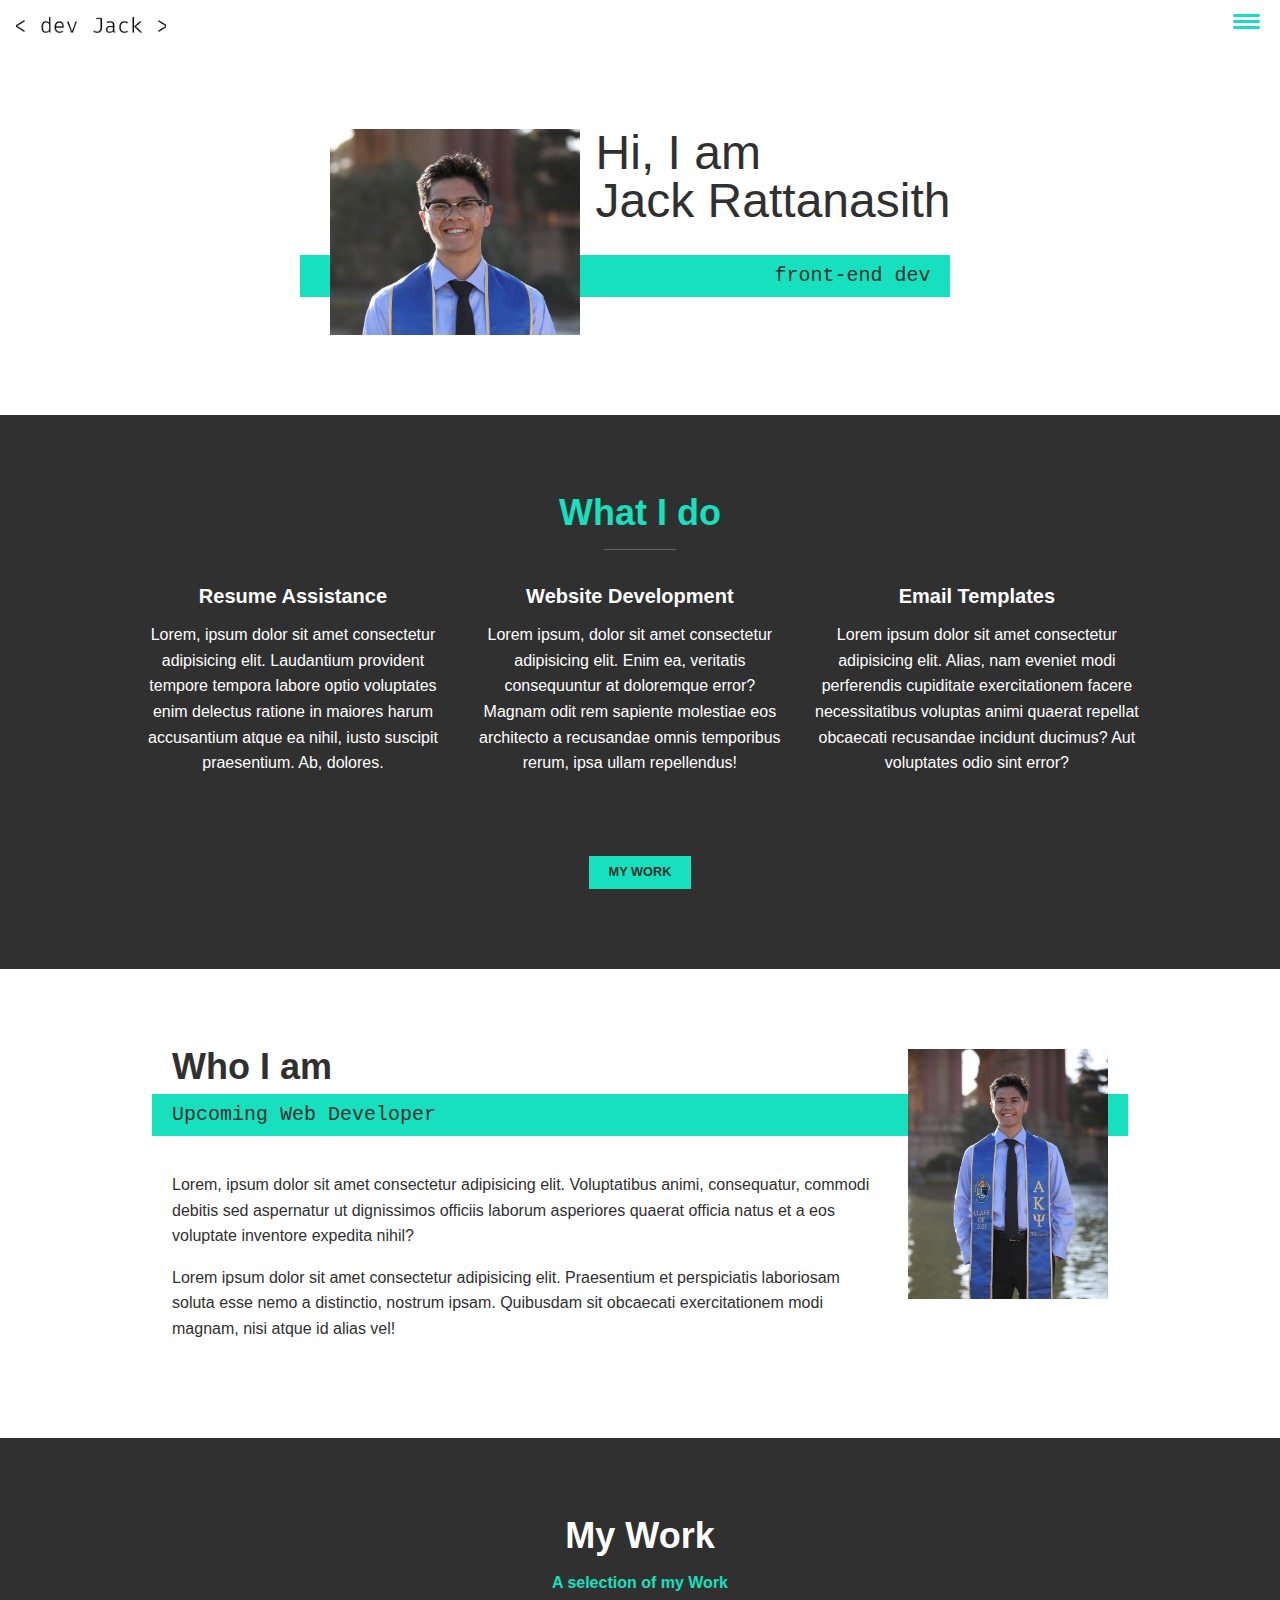
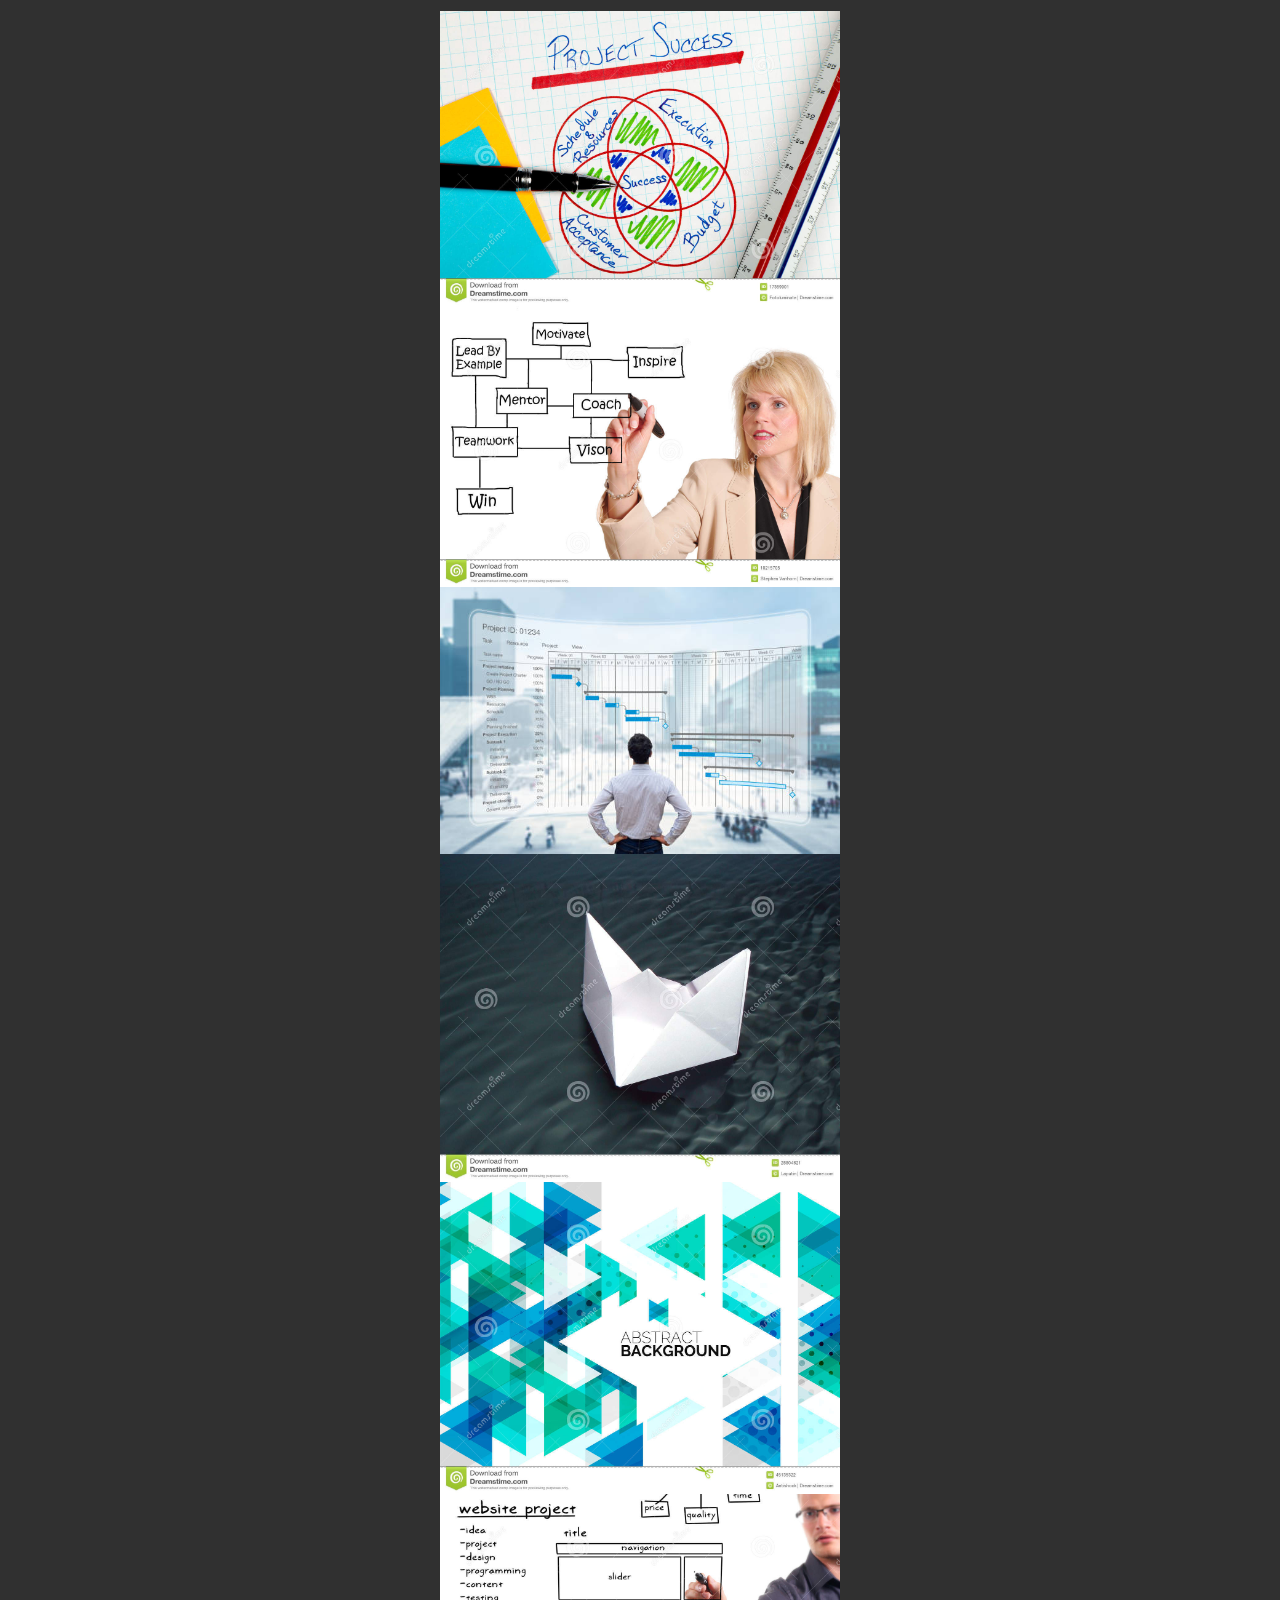
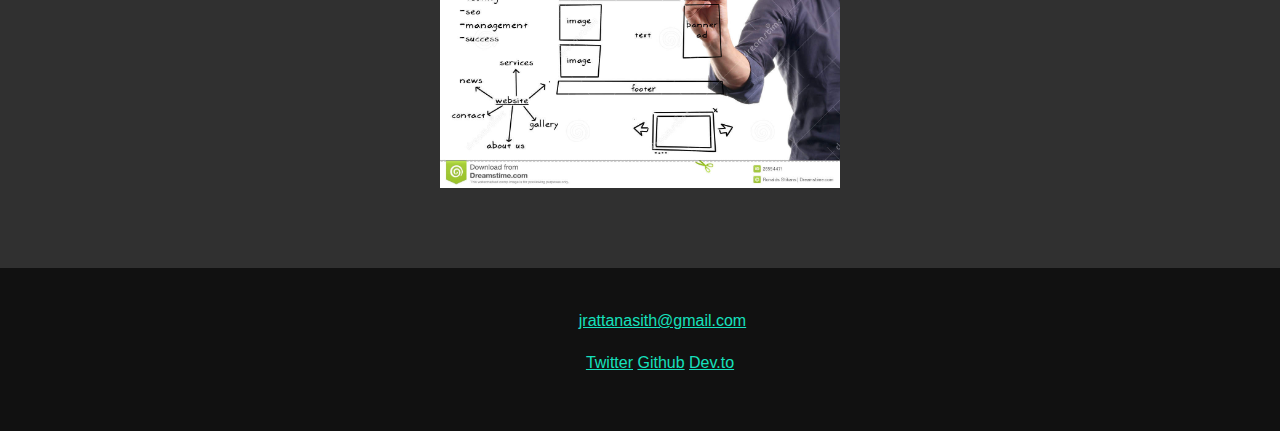
==== commit 93a0027a: "added a project path" ====
--- a/index.html
+++ b/index.html
@@ -83,7 +83,7 @@
 
             <!-- Portfolio item #1 -->
             <div class="portfolio">
-                <a href="#" class="portfolio__item">
+                <a href="portfolio-item1.html" class="portfolio__item">
                     <img src="assets\business-project-management-success-factors-17369901.jpg" alt="" class="portfolio__img">
                 </a>
 
--- a/style.css
+++ b/style.css
@@ -49,7 +49,7 @@
   right: 0;
   z-index: 100;
 
-  transform: translateX(0%);
+  transform: translateX(100%);
   transition: transform 250ms cubic-bezier(.5, 0, .5, 1);
 }
 
@@ -74,6 +74,63 @@
 .nav__link:hover {
   color: var(--clr-accent);
 }
+
+.nav-toggle{
+  padding: .5em;
+  background: transparent;
+  border: 0;
+  cursor: pointer;
+  position: absolute;
+  right: 1em;
+  top: 1em;
+  z-index: 1000;
+}
+
+.nav-open .nav {
+  transform: translateX(0);
+}
+
+.nav-open .nav-toggle {
+  position: fixed;
+}
+
+.nav-open .hamburger {
+  transform: rotate(.625turn);
+}
+
+.nav-open .hamburger::before {
+  transform: rotate(90deg) translateX(-6px);
+}
+
+.nav-open .hamburger::after {
+  opacity: 0;
+}
+
+.hamburger{
+  display: block;
+  position: relative;
+}
+
+.hamburger,
+.hamburger::before,
+.hamburger::after {
+  background: var(--clr-accent);
+  width: 2em;
+  height: 3px;
+  border-radius: 1em;
+  transition: transform 250ms ease-in-out;
+}
+
+.hamburger::before,
+.hamburger::after {
+  content: '';
+  position: absolute;
+  left: 0;
+  right: 0;
+}
+
+.hamburger::before {top: 6px;}
+.hamburger::after {bottom: 6px;}
 
 /* Intro Section */
 
@@ -294,6 +351,10 @@
 
 /* General Styles */
 
+html {
+  scroll-behavior: smooth;
+}
+
 body{
   background: var(--clr-light);
   color: var(--clr-light);
@@ -380,4 +441,19 @@
     color: var(--clr-accent);
     font-weight: var(--fw-bold);
     margin-bottom: 1em;
-  }+  }
+
+/* Individual portfolio item styles */
+
+.portfolio-item-individual {
+  padding: 0 2em 2em;
+  max-width: 1000px;
+  margin: 0 auto;
+  color: black;
+}
+
+.portfolio-item-individual p {
+  max-width: 600px;
+  margin-left: auto;
+  margin-right: auto;
+}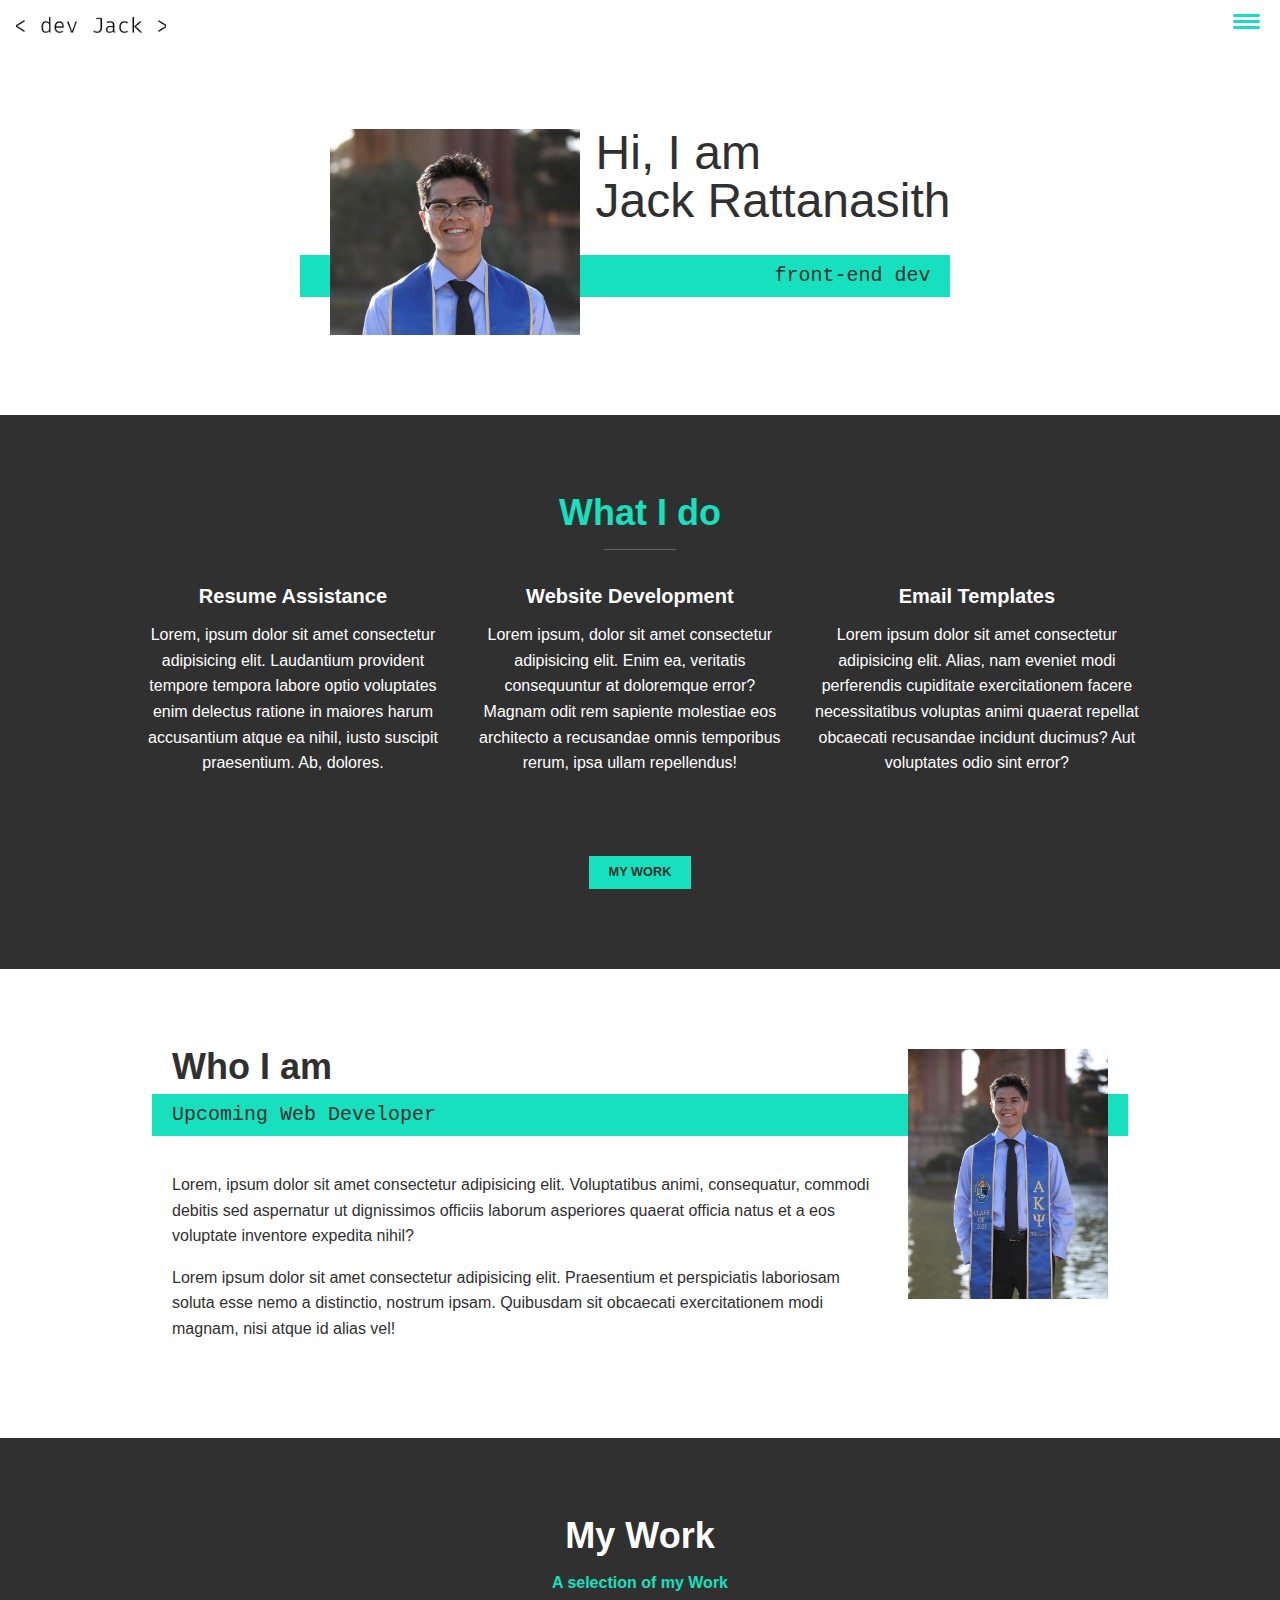
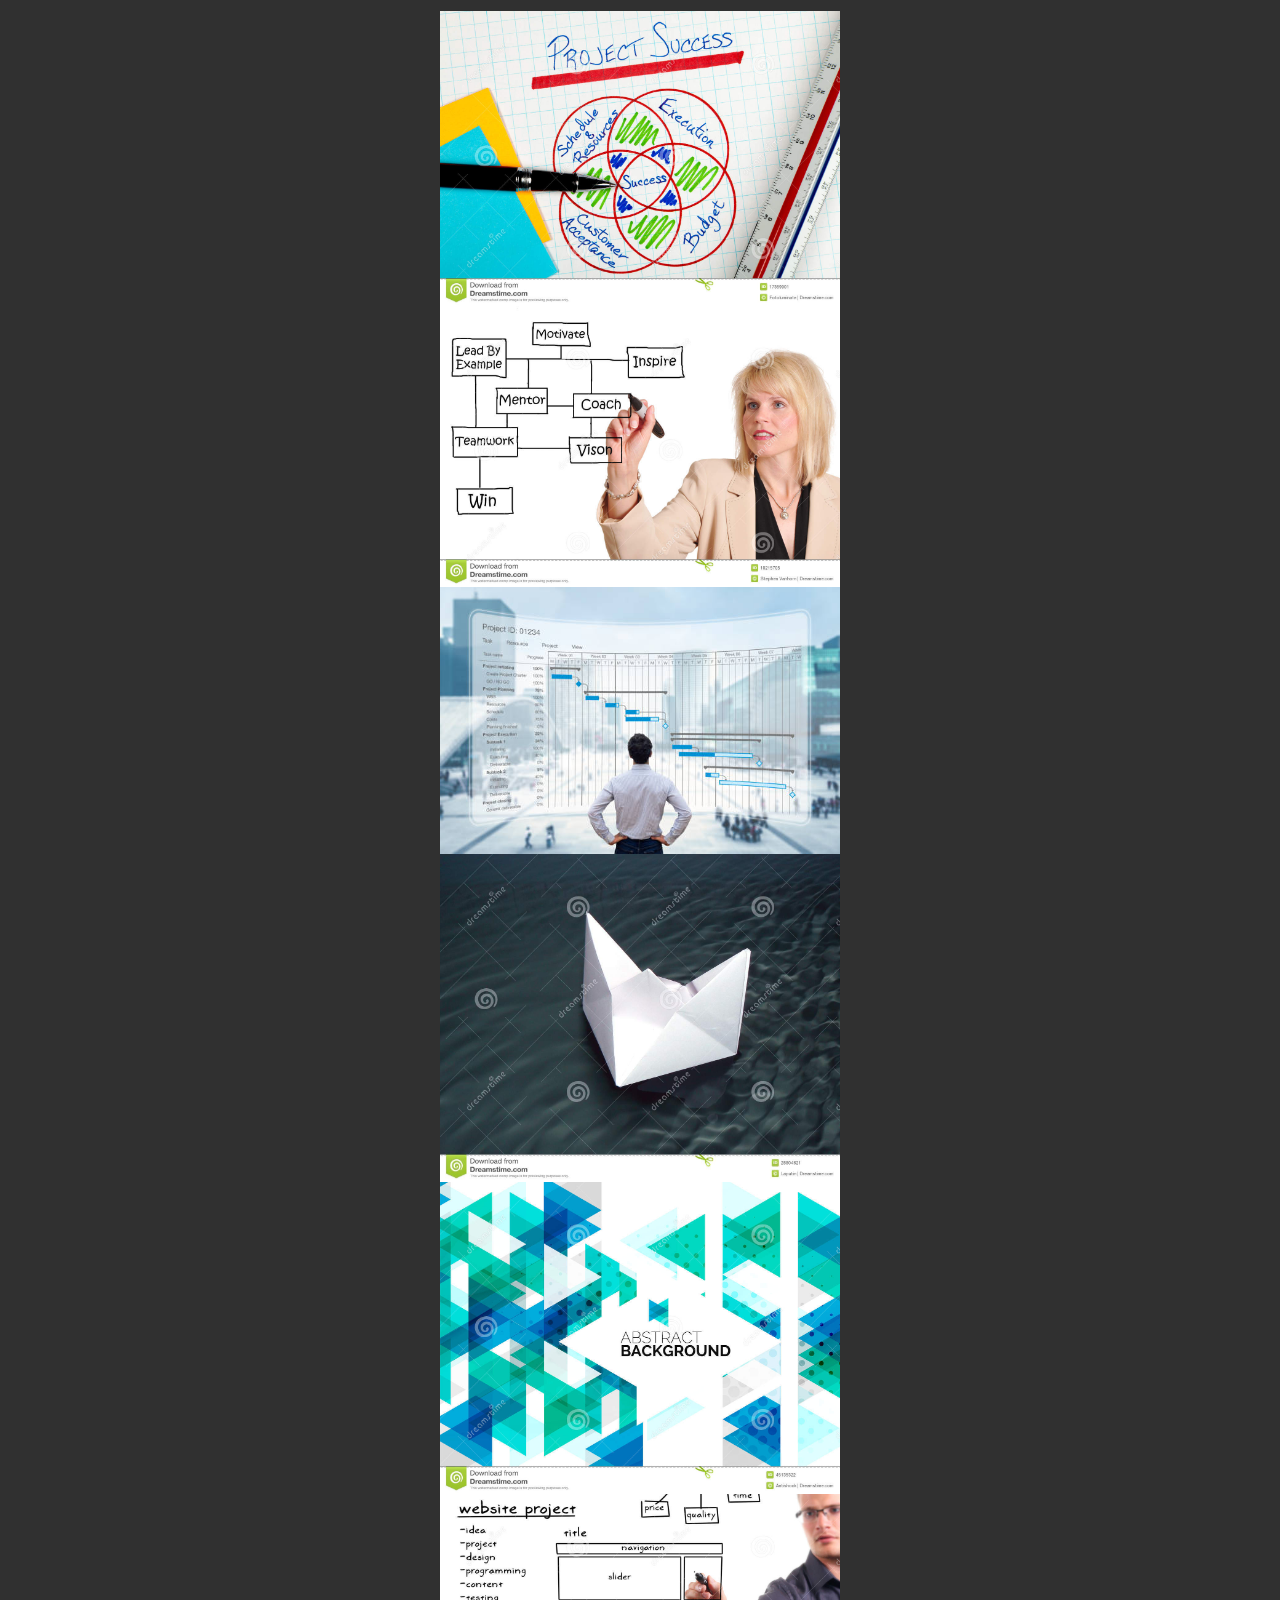
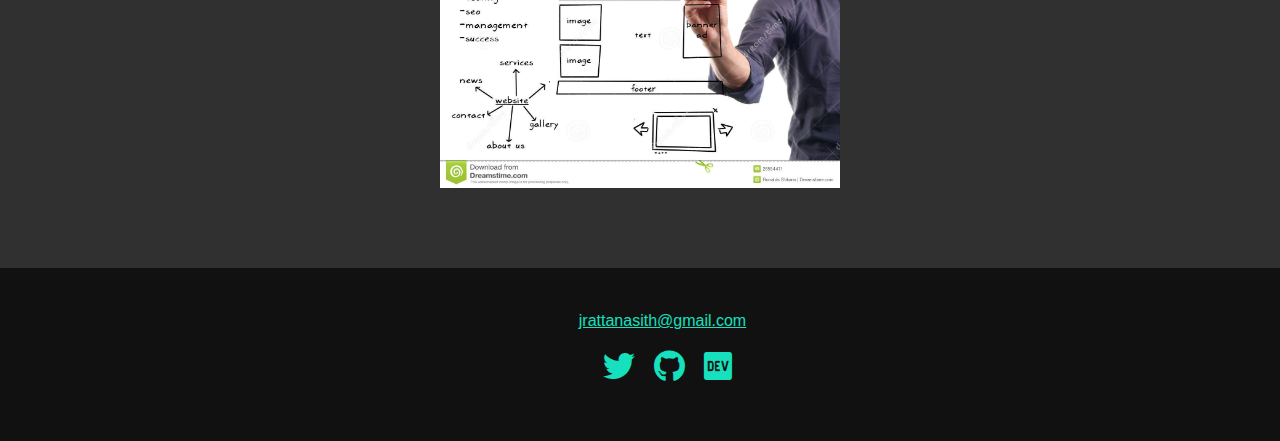
==== commit c0d8d692: "fixed the footer finally" ====
--- a/index.html
+++ b/index.html
@@ -11,11 +11,14 @@
         <!-- Add a better font later -->
         <link href="https://fonts.googleapis.com/css2?family=Roboto+Mono:wght@500&display=swap" rel="stylesheet">
         <title>Jack Rattanasith's Portfolio Website</title>
+        <link rel="stylesheet" href="https://cdnjs.cloudflare.com/ajax/libs/font-awesome/6.0.0/css/all.min.css" integrity="sha512-9usAa10IRO0HhonpyAIVpjrylPvoDwiPUiKdWk5t3PyolY1cOd4DSE0Ga+ri4AuTroPR5aQvXU9xC6qOPnzFeg==" crossorigin="anonymous" referrerpolicy="no-referrer" />
     </head>
     <body>
         <header>
             <div class="logo">
-                <img src="assets\personal logo.png" alt="Jack's logo"> 
+                <a href="index.html">
+                <img src="assets\personal logo.png" alt="Jack's logo">
+                </a> 
             </div>
             <button class="nav-toggle" aria-label="toggle navigation">
                 <span class="hamburger"></span>
@@ -26,6 +29,7 @@
                     <li class="nav-item"><a href="#services" class="nav__link">My Services</a></li>
                     <li class="nav-item"><a href="#about" class="nav__link">About Me</a></li>
                     <li class="nav-item"><a href="#work" class="nav__link">My Work</a></li>
+                    <li class="nav-item"><a href="contact-me.html" class="nav__link">Contact Me</a></li>
                 </ul>
             </nav>
         </header>
@@ -125,13 +129,18 @@
             <a href="mailto:jrattanasith@gmail.com" class="footer__link" id="email">jrattanasith@gmail.com</a>
             <ul>
                 <li class="socials">
-                    <a href="https://twitter.com/JerceusPackson">Twitter</a>                    </a>
+                    <a href="https://twitter.com/JerceusPackson" target="_blank">
+                        <i class="fa-brands fa-twitter"></i></a>                    
                 </li>
                 <li class="socials">
-                    <a href="https://github.com/jrattanasith">Github</a>
+                    <a href="https://github.com/jrattanasith" target="_blank">
+                        <i class="fa-brands fa-github"></i>
+                    </a>
                 </li>
                 <li class="socials">
-                    <a href="https://dev.to/jrattanasith">Dev.to</a>
+                    <a href="https://dev.to/jrattanasith" target="_blank">
+                        <i class="fa-brands fa-dev"></i>
+                    </a>
                 </li>
             </ul>
         </footer>
--- a/style.css
+++ b/style.css
@@ -331,7 +331,7 @@
 }
 
 .footer ul li{
-  display: inline-block;
+  display: inline-flex;
 }
 
 .footer a{ color: inherit}
@@ -347,6 +347,11 @@
 
 #email{
   margin-left: 45px;
+}
+
+.footer ul li a i{
+  font-size: xx-large;
+  margin-left: 15px;
 }
 
 /* General Styles */
@@ -456,4 +461,24 @@
   max-width: 600px;
   margin-left: auto;
   margin-right: auto;
+}
+
+/* Contact Me styles */
+
+@media (min-width: 600px){
+  .feedback-class{
+    display: grid;
+  }
+}
+
+.feedback-area{
+  display: block;
+    margin-left: auto;
+    margin-right: auto;
+}
+
+.feedback-request{
+  color: var(--clr-dark);
+  text-align: center;
+  padding-bottom: 10px;
 }